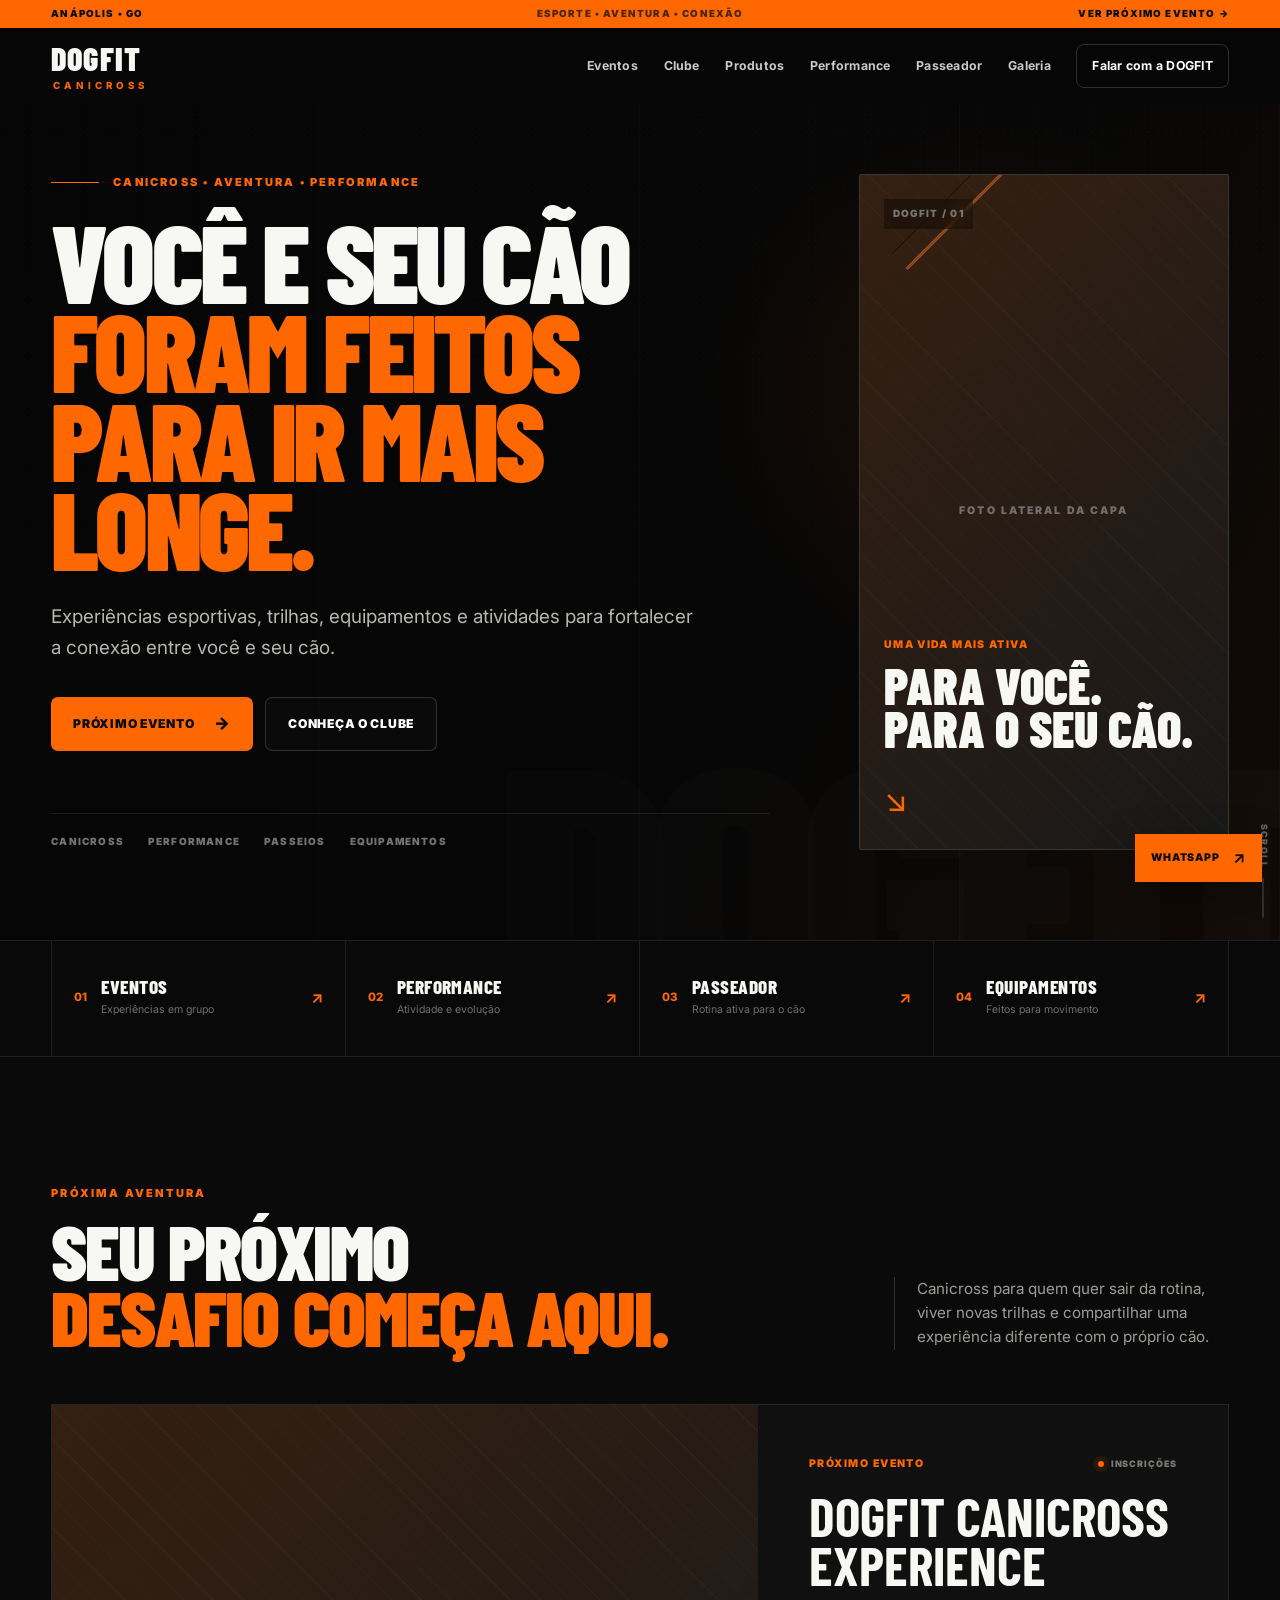
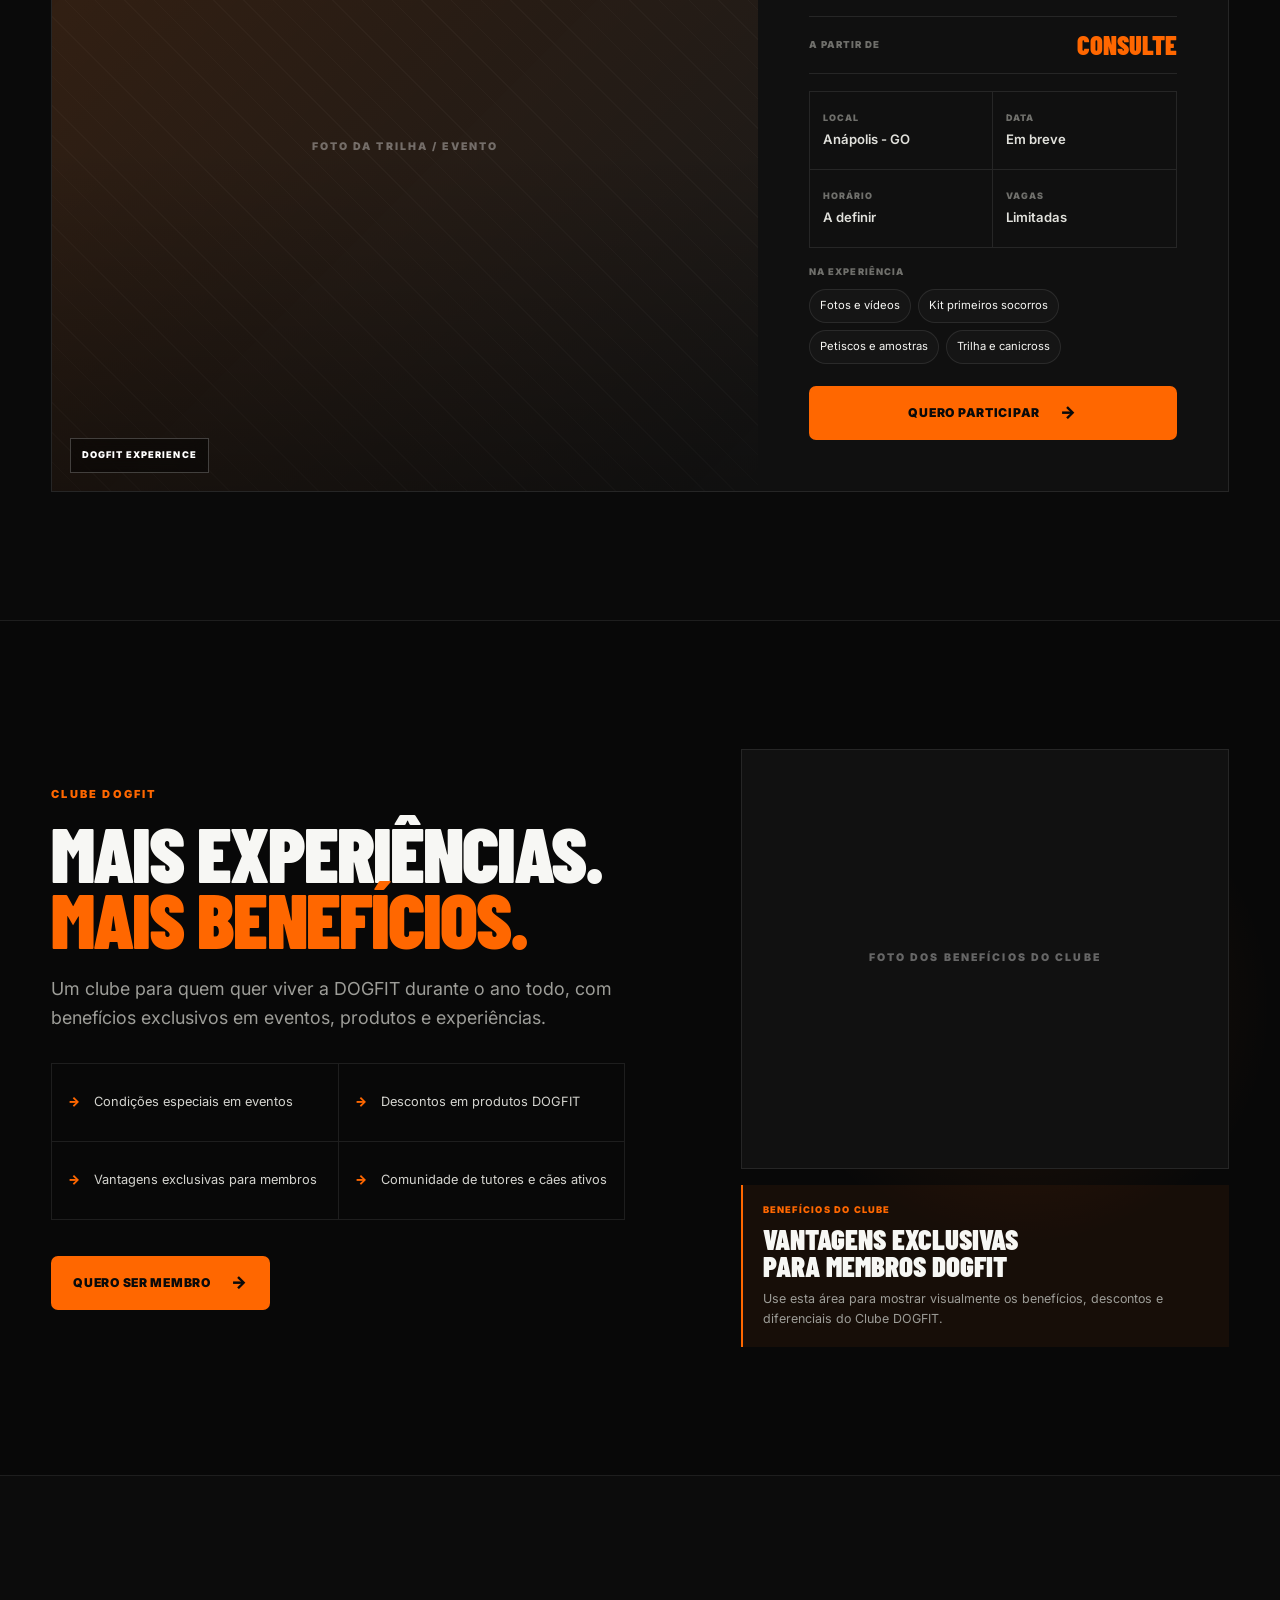
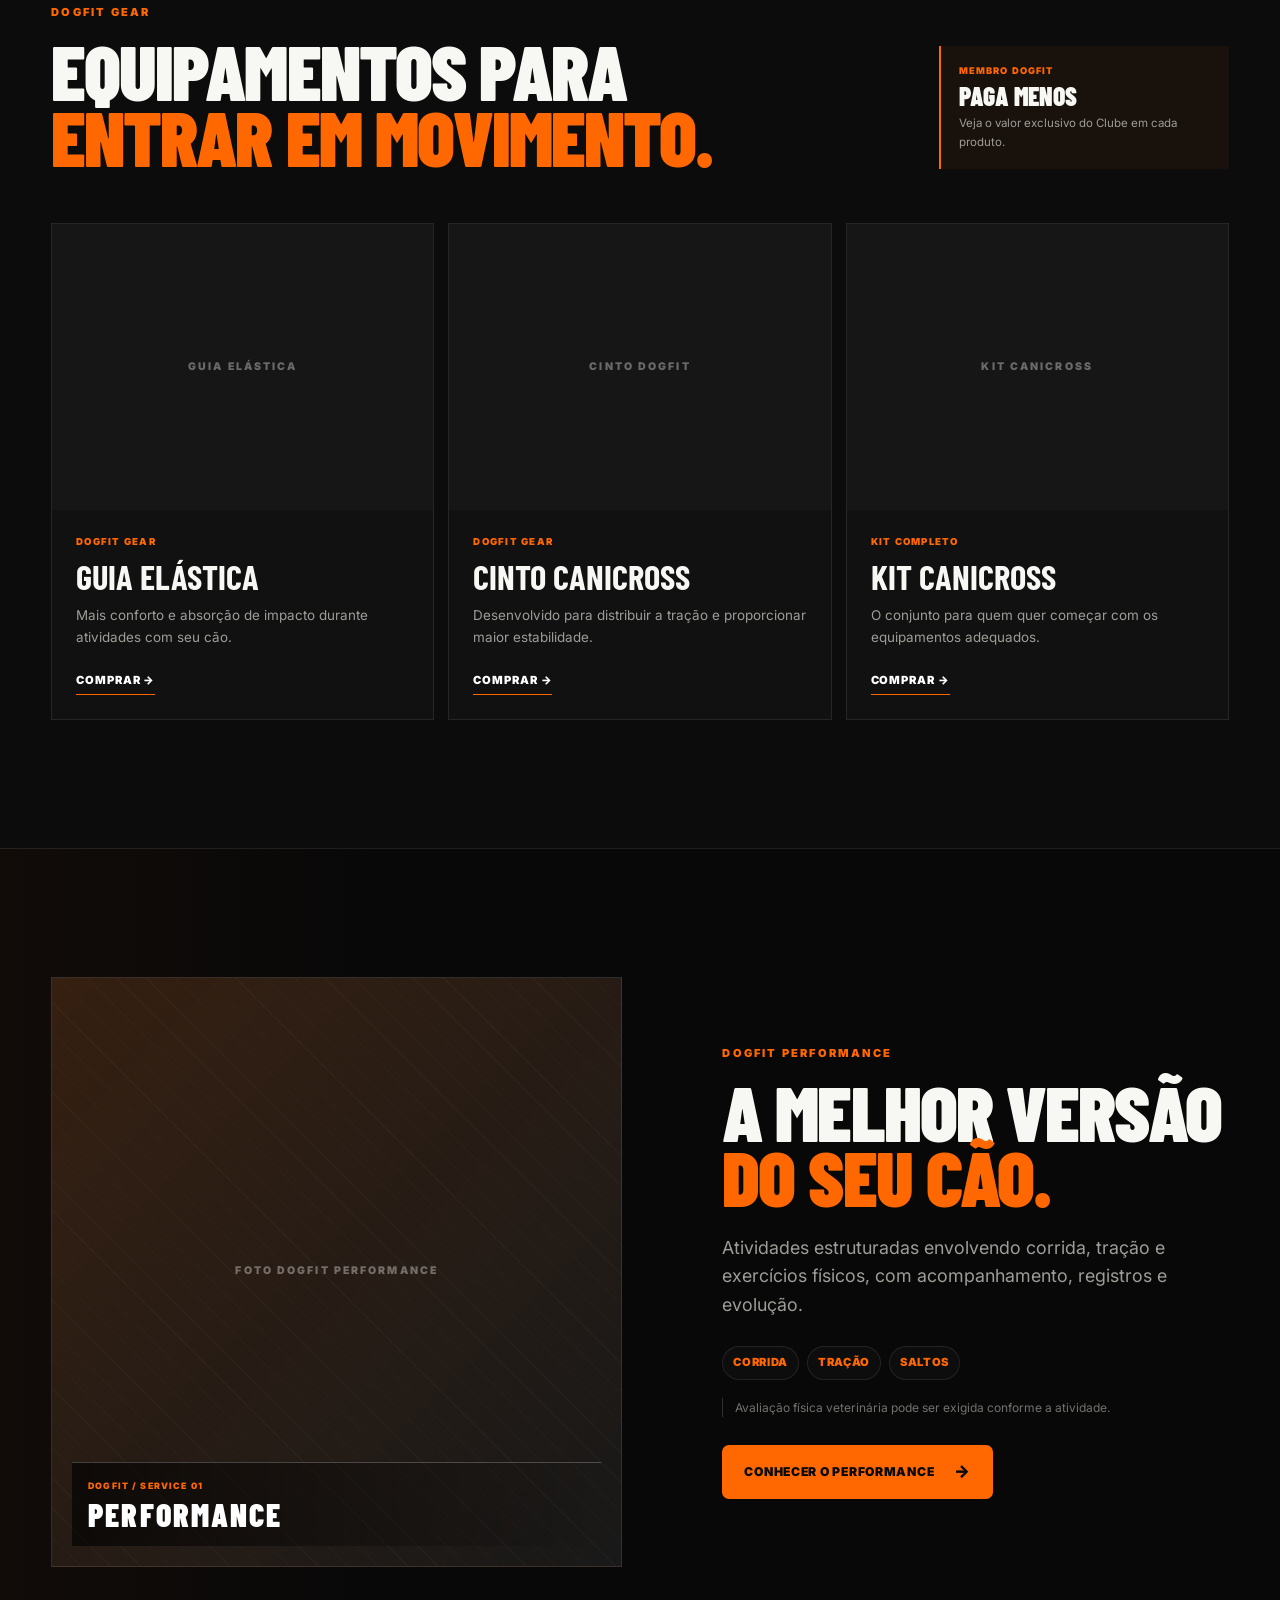
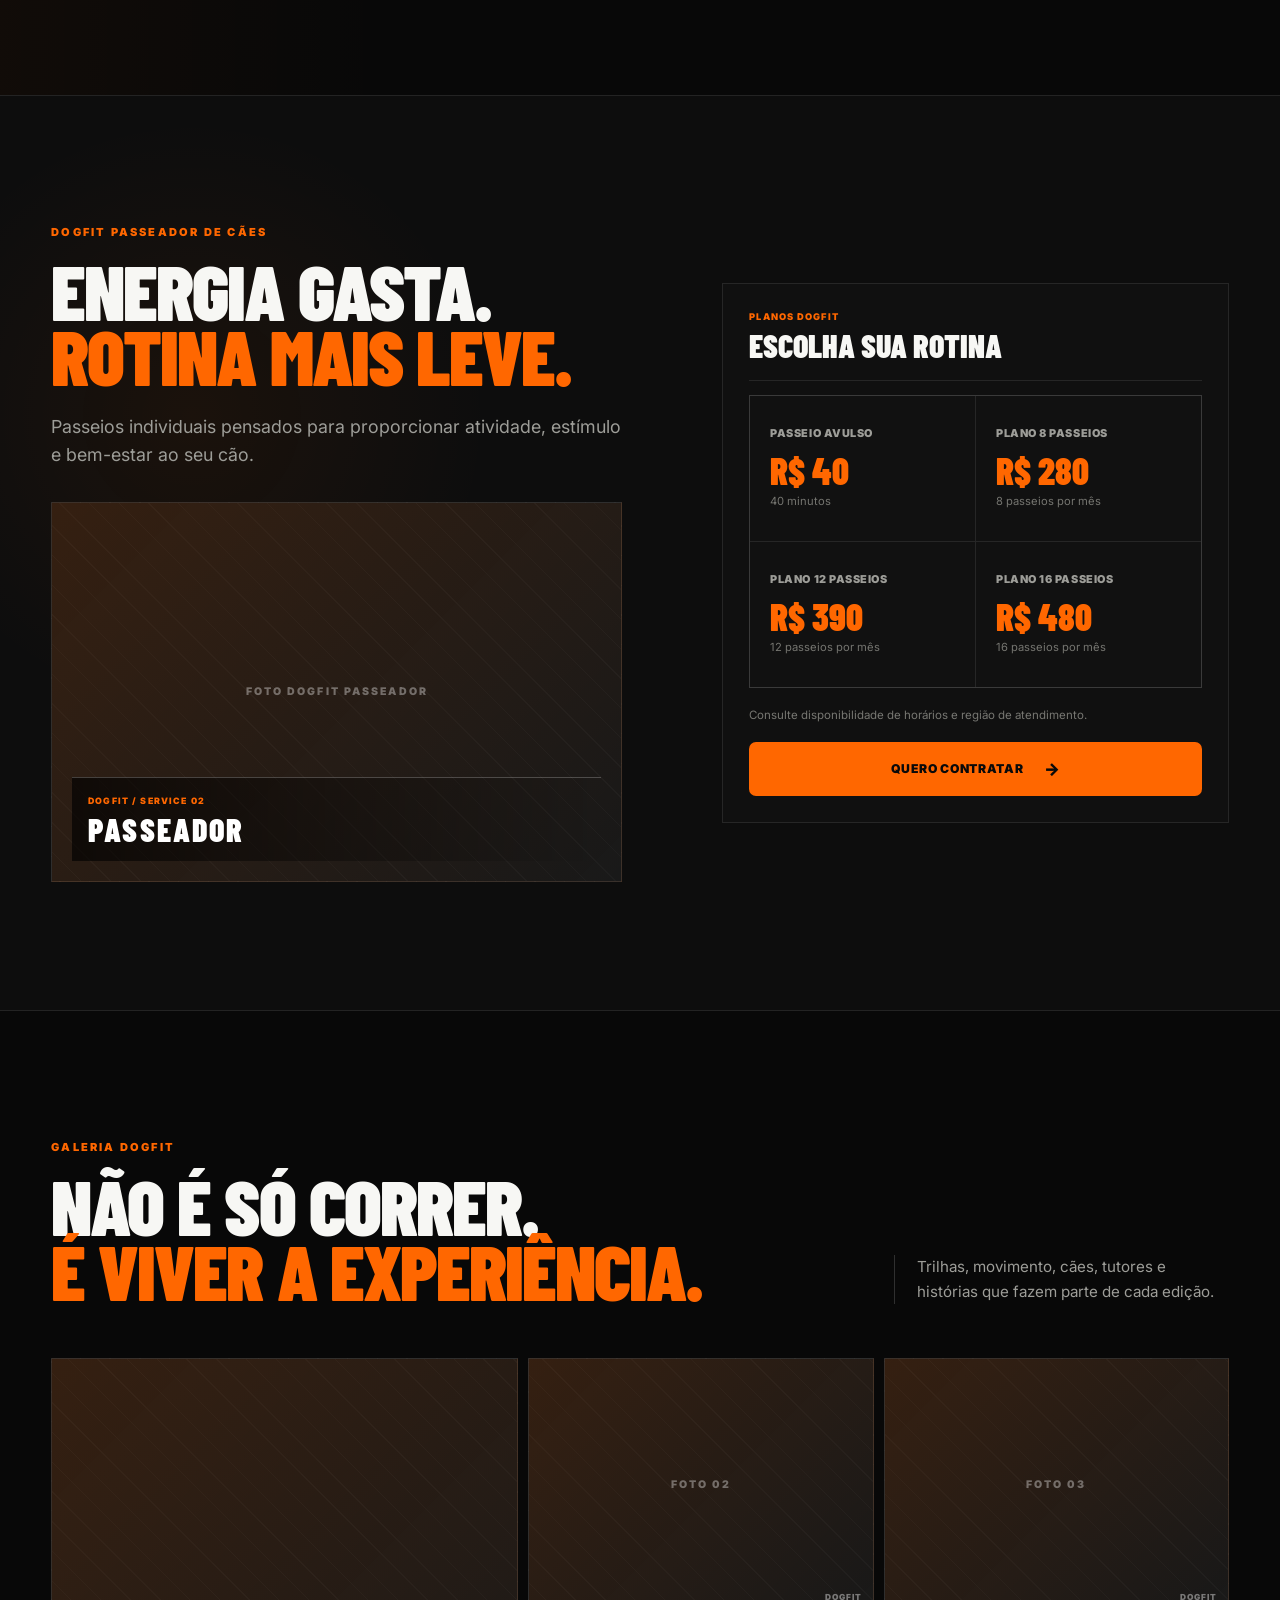
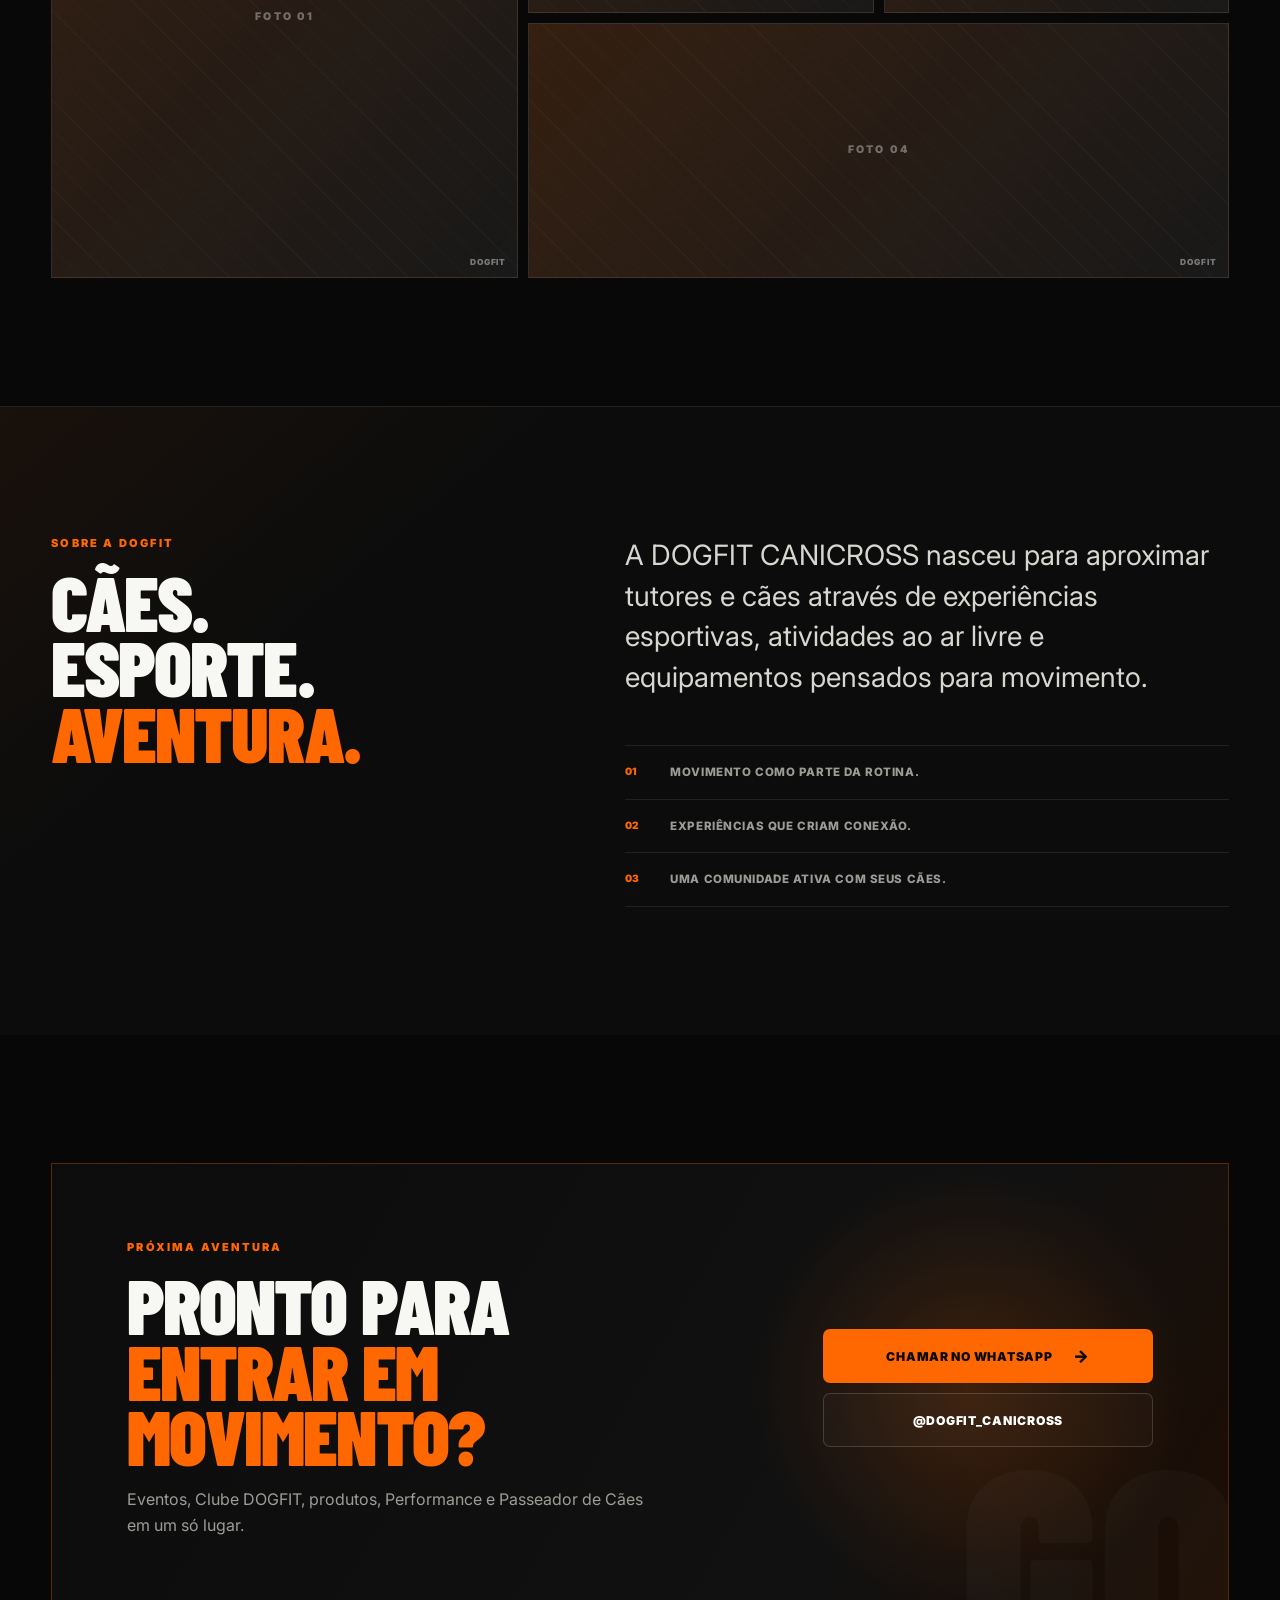
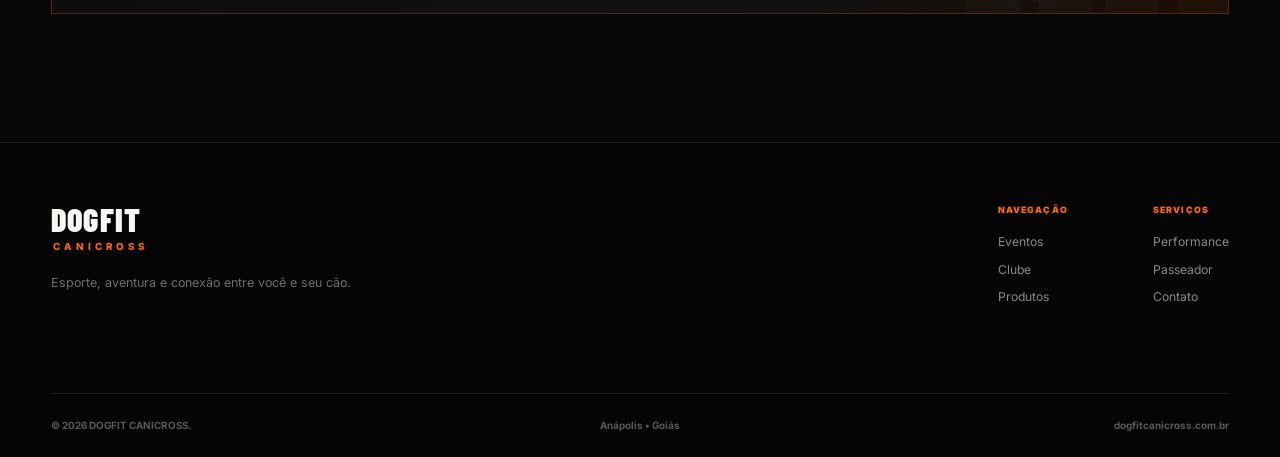
==== index.html @ 1dd06eed "dog" ====
<!DOCTYPE html>
<html lang="pt-BR">
<head>
  <meta charset="UTF-8" />
  <meta name="viewport" content="width=device-width, initial-scale=1.0" />
  <meta name="theme-color" content="#080808" />
  <meta name="description" content="DOGFIT CANICROSS — eventos, canicross, performance, passeios e equipamentos para uma vida mais ativa com seu cão." />
  <title>DOGFIT CANICROSS | Esporte, aventura e conexão</title>

  <link rel="preconnect" href="https://fonts.googleapis.com">
  <link rel="preconnect" href="https://fonts.gstatic.com" crossorigin>
  <link href="https://fonts.googleapis.com/css2?family=Barlow+Condensed:wght@600;700;800;900&family=Inter:wght@400;500;600;700;800&display=swap" rel="stylesheet">

  <link rel="stylesheet" href="css/style.css" />
</head>

<body>
  <div class="top-strip">
    <div class="container top-strip-inner">
      <span>ANÁPOLIS • GO</span>
      <span class="top-strip-center">ESPORTE • AVENTURA • CONEXÃO</span>
      <a href="#eventos">VER PRÓXIMO EVENTO →</a>
    </div>
  </div>

  <header class="site-header">
    <div class="container nav-wrap">
      <a class="brand" href="#inicio" aria-label="DOGFIT CANICROSS - início">
        <span class="brand-mark">DOGFIT</span>
        <span class="brand-sub">CANICROSS</span>
      </a>

      <button class="menu-toggle" aria-label="Abrir menu" aria-expanded="false">
        <span></span><span></span><span></span>
      </button>

      <nav class="main-nav" aria-label="Navegação principal">
        <a href="#eventos">Eventos</a>
        <a href="#clube">Clube</a>
        <a href="#produtos">Produtos</a>
        <a href="#performance">Performance</a>
        <a href="#passeador">Passeador</a>
        <a href="#galeria">Galeria</a>
        <a class="nav-cta" href="#contato">Falar com a DOGFIT</a>
      </nav>
    </div>
  </header>

  <main>
    <section class="hero" id="inicio">
      <div class="hero-overlay"></div>
      <div class="hero-noise"></div>

      <div class="container hero-layout">
        <div class="hero-content reveal">
          <div class="hero-label-row">
            <span class="hero-line"></span>
            <p class="eyebrow">CANICROSS • AVENTURA • PERFORMANCE</p>
          </div>

          <h1>VOCÊ E SEU CÃO<br><span>FORAM FEITOS PARA IR MAIS LONGE.</span></h1>

          <p class="hero-text">
            Experiências esportivas, trilhas, equipamentos e atividades para fortalecer
            a conexão entre você e seu cão.
          </p>

          <div class="hero-actions">
            <a class="btn btn-primary btn-arrow" href="#eventos">
              PRÓXIMO EVENTO <span>→</span>
            </a>
            <a class="btn btn-outline" href="#clube">CONHEÇA O CLUBE</a>
          </div>

          <div class="hero-trust">
            <span>CANICROSS</span>
            <span>PERFORMANCE</span>
            <span>PASSEIOS</span>
            <span>EQUIPAMENTOS</span>
          </div>
        </div>

        <aside class="hero-side-card reveal">
          <div class="hero-side-photo placeholder-image">
            <span>FOTO LATERAL DA CAPA</span>
          </div>
          <span class="side-card-index">DOGFIT / 01</span>
          <div class="side-card-bottom">
            <p>UMA VIDA MAIS ATIVA</p>
            <strong>PARA VOCÊ.<br>PARA O SEU CÃO.</strong>
            <span class="side-card-arrow">↘</span>
          </div>
        </aside>
      </div>

      <div class="hero-scroll">
        <span>SCROLL</span>
        <i></i>
      </div>
    </section>

    <section class="experience-bar" aria-label="Serviços DOGFIT">
      <div class="container experience-grid">
        <a href="#eventos" class="experience-item reveal">
          <span class="experience-number">01</span>
          <div>
            <strong>EVENTOS</strong>
            <small>Experiências em grupo</small>
          </div>
          <b>↗</b>
        </a>

        <a href="#performance" class="experience-item reveal">
          <span class="experience-number">02</span>
          <div>
            <strong>PERFORMANCE</strong>
            <small>Atividade e evolução</small>
          </div>
          <b>↗</b>
        </a>

        <a href="#passeador" class="experience-item reveal">
          <span class="experience-number">03</span>
          <div>
            <strong>PASSEADOR</strong>
            <small>Rotina ativa para o cão</small>
          </div>
          <b>↗</b>
        </a>

        <a href="#produtos" class="experience-item reveal">
          <span class="experience-number">04</span>
          <div>
            <strong>EQUIPAMENTOS</strong>
            <small>Feitos para movimento</small>
          </div>
          <b>↗</b>
        </a>
      </div>
    </section>

    <section class="section event-section" id="eventos">
      <div class="container">
        <div class="section-top reveal">
          <div>
            <p class="eyebrow">PRÓXIMA AVENTURA</p>
            <h2>SEU PRÓXIMO<br><span>DESAFIO COMEÇA AQUI.</span></h2>
          </div>
          <p class="section-intro">
            Canicross para quem quer sair da rotina, viver novas trilhas
            e compartilhar uma experiência diferente com o próprio cão.
          </p>
        </div>

        <article class="event-card reveal">
          <div class="event-image placeholder-image">
            <span>FOTO DA TRILHA / EVENTO</span>
            <div class="image-corner-label">DOGFIT EXPERIENCE</div>
          </div>

          <div class="event-content">
            <div class="event-heading-row">
              <span class="badge">PRÓXIMO EVENTO</span>
              <span class="event-status-dot">INSCRIÇÕES</span>
            </div>

            <h3>DOGFIT CANICROSS EXPERIENCE</h3>

            <div class="event-price-box">
              <span>A PARTIR DE</span>
              <strong class="event-price-value">CONSULTE</strong>
            </div>

            <ul class="event-info">
              <li><strong>LOCAL</strong><span>Anápolis - GO</span></li>
              <li><strong>DATA</strong><span>Em breve</span></li>
              <li><strong>HORÁRIO</strong><span>A definir</span></li>
              <li><strong>VAGAS</strong><span>Limitadas</span></li>
            </ul>

            <div class="included">
              <p>NA EXPERIÊNCIA</p>
              <span>Fotos e vídeos</span>
              <span>Kit primeiros socorros</span>
              <span>Petiscos e amostras</span>
              <span>Trilha e canicross</span>
            </div>

            <a class="btn btn-primary btn-full whatsapp-link"
               href="#"
               data-message="Olá! Quero saber mais sobre o próximo evento da DOGFIT CANICROSS.">
              QUERO PARTICIPAR <span>→</span>
            </a>
          </div>
        </article>
      </div>
    </section>

    <section class="section club-section" id="clube">
      <div class="container club-layout">
        <div class="club-content reveal">
          <p class="eyebrow">CLUBE DOGFIT</p>
          <h2>MAIS EXPERIÊNCIAS.<br><span>MAIS BENEFÍCIOS.</span></h2>

          <p class="lead">
            Um clube para quem quer viver a DOGFIT durante o ano todo, com benefícios
            exclusivos em eventos, produtos e experiências.
          </p>

          <ul class="check-list">
            <li>Condições especiais em eventos</li>
            <li>Descontos em produtos DOGFIT</li>
            <li>Vantagens exclusivas para membros</li>
            <li>Comunidade de tutores e cães ativos</li>
          </ul>

          <a class="btn btn-primary whatsapp-link"
             href="#"
             data-message="Olá! Quero conhecer o Clube DOGFIT CANICROSS.">
            QUERO SER MEMBRO <span>→</span>
          </a>
        </div>

        <div class="club-photo-wrap reveal">
          <div class="club-photo placeholder-image">
            <span>FOTO DOS BENEFÍCIOS DO CLUBE</span>
          </div>

          <div class="club-photo-caption">
            <small>BENEFÍCIOS DO CLUBE</small>
            <strong>VANTAGENS EXCLUSIVAS<br>PARA MEMBROS DOGFIT</strong>
            <p>
              Use esta área para mostrar visualmente os benefícios, descontos
              e diferenciais do Clube DOGFIT.
            </p>
          </div>
        </div>
      </div>
    </section>

    <section class="section products-section" id="produtos">
      <div class="container">
        <div class="section-top reveal">
          <div>
            <p class="eyebrow">DOGFIT GEAR</p>
            <h2>EQUIPAMENTOS PARA<br><span>ENTRAR EM MOVIMENTO.</span></h2>
          </div>

          <div class="products-club-callout">
            <span>MEMBRO DOGFIT</span>
            <strong>PAGA MENOS</strong>
            <small>Veja o valor exclusivo do Clube em cada produto.</small>
          </div>
        </div>

        <div class="product-grid">
          <article class="product-card reveal">
            <div class="product-image placeholder-image"><span>GUIA ELÁSTICA</span></div>
            <div class="product-body">
              <p class="product-tag">DOGFIT GEAR</p>
              <h3>Guia Elástica</h3>
              <p>Mais conforto e absorção de impacto durante atividades com seu cão.</p>
              <a class="text-link whatsapp-link" href="#"
                 data-message="Olá! Quero informações sobre a Guia Elástica DOGFIT.">
                COMPRAR →
              </a>
            </div>
          </article>

          <article class="product-card reveal">
            <div class="product-image placeholder-image"><span>CINTO DOGFIT</span></div>
            <div class="product-body">
              <p class="product-tag">DOGFIT GEAR</p>
              <h3>Cinto Canicross</h3>
              <p>Desenvolvido para distribuir a tração e proporcionar maior estabilidade.</p>
              <a class="text-link whatsapp-link" href="#"
                 data-message="Olá! Quero informações sobre o Cinto DOGFIT.">
                COMPRAR →
              </a>
            </div>
          </article>

          <article class="product-card reveal">
            <div class="product-image placeholder-image"><span>KIT CANICROSS</span></div>
            <div class="product-body">
              <p class="product-tag">KIT COMPLETO</p>
              <h3>Kit Canicross</h3>
              <p>O conjunto para quem quer começar com os equipamentos adequados.</p>
              <a class="text-link whatsapp-link" href="#"
                 data-message="Olá! Quero informações sobre o Kit Canicross DOGFIT.">
                COMPRAR →
              </a>
            </div>
          </article>
        </div>
      </div>
    </section>

    <section class="section performance-section" id="performance">
      <div class="container service-layout">
        <div class="performance-visual service-visual placeholder-image reveal">
          <span>FOTO DOGFIT PERFORMANCE</span>
          <div class="service-visual-label">
            <small>DOGFIT / SERVICE 01</small>
            <strong>PERFORMANCE</strong>
          </div>
        </div>

        <div class="service-content reveal">
          <p class="eyebrow">DOGFIT PERFORMANCE</p>
          <h2>A MELHOR VERSÃO<br><span>DO SEU CÃO.</span></h2>

          <p class="lead">
            Atividades estruturadas envolvendo corrida, tração e exercícios físicos,
            com acompanhamento, registros e evolução.
          </p>

          <div class="pill-row">
            <span>CORRIDA</span>
            <span>TRAÇÃO</span>
            <span>SALTOS</span>
          </div>

          <p class="small-note">
            Avaliação física veterinária pode ser exigida conforme a atividade.
          </p>

          <a class="btn btn-primary whatsapp-link"
             href="#"
             data-message="Olá! Quero saber mais sobre a DOGFIT PERFORMANCE.">
            CONHECER O PERFORMANCE <span>→</span>
          </a>
        </div>
      </div>
    </section>

    <section class="section walker-section" id="passeador">
      <div class="container walker-layout">
        <div class="walker-copy reveal">
          <p class="eyebrow">DOGFIT PASSEADOR DE CÃES</p>
          <h2>ENERGIA GASTA.<br><span>ROTINA MAIS LEVE.</span></h2>

          <p class="lead walker-lead">
            Passeios individuais pensados para proporcionar atividade, estímulo e bem-estar ao seu cão.
          </p>

          <div class="walker-visual placeholder-image">
            <span>FOTO DOGFIT PASSEADOR</span>

            <div class="service-visual-label">
              <small>DOGFIT / SERVICE 02</small>
              <strong>PASSEADOR</strong>
            </div>
          </div>
        </div>

        <div class="walker-pricing reveal">
          <div class="walker-price-header">
            <span>PLANOS DOGFIT</span>
            <strong>ESCOLHA SUA ROTINA</strong>
          </div>

          <div class="walker-plans">
            <article class="walker-plan">
              <span class="walker-plan-name">Passeio avulso</span>
              <strong>R$ 40</strong>
              <small>40 minutos</small>
            </article>

            <article class="walker-plan">
              <span class="walker-plan-name">Plano 8 passeios</span>
              <strong>R$ 280</strong>
              <small>8 passeios por mês</small>
            </article>

            <article class="walker-plan">
              <span class="walker-plan-name">Plano 12 passeios</span>
              <strong>R$ 390</strong>
              <small>12 passeios por mês</small>
            </article>

            <article class="walker-plan">
              <span class="walker-plan-name">Plano 16 passeios</span>
              <strong>R$ 480</strong>
              <small>16 passeios por mês</small>
            </article>
          </div>

          <p class="walker-note">
            Consulte disponibilidade de horários e região de atendimento.
          </p>

          <a class="btn btn-primary btn-full whatsapp-link walker-whatsapp"
             href="#"
             data-message="Olá! Quero saber mais sobre o serviço de Passeador de Cães da DOGFIT.">
            QUERO CONTRATAR <span>→</span>
          </a>
        </div>
      </div>
    </section>

    <section class="section gallery-section" id="galeria">
      <div class="container">
        <div class="section-top reveal">
          <div>
            <p class="eyebrow">GALERIA DOGFIT</p>
            <h2>NÃO É SÓ CORRER.<br><span>É VIVER A EXPERIÊNCIA.</span></h2>
          </div>

          <p class="section-intro">
            Trilhas, movimento, cães, tutores e histórias que fazem parte de cada edição.
          </p>
        </div>

        <div class="gallery-grid">
          <div class="gallery-item placeholder-image tall reveal"><span>FOTO 01</span></div>
          <div class="gallery-item placeholder-image reveal"><span>FOTO 02</span></div>
          <div class="gallery-item placeholder-image reveal"><span>FOTO 03</span></div>
          <div class="gallery-item placeholder-image wide reveal"><span>FOTO 04</span></div>
        </div>
      </div>
    </section>

    <section class="section about-section" id="sobre">
      <div class="container about-wrap">
        <div class="about-title reveal">
          <p class="eyebrow">SOBRE A DOGFIT</p>
          <h2>CÃES.<br>ESPORTE.<br><span>AVENTURA.</span></h2>
        </div>

        <div class="about-text reveal">
          <p>
            A DOGFIT CANICROSS nasceu para aproximar tutores e cães através de experiências
            esportivas, atividades ao ar livre e equipamentos pensados para movimento.
          </p>

          <div class="about-manifesto">
            <span>01</span><p>MOVIMENTO COMO PARTE DA ROTINA.</p>
            <span>02</span><p>EXPERIÊNCIAS QUE CRIAM CONEXÃO.</p>
            <span>03</span><p>UMA COMUNIDADE ATIVA COM SEUS CÃES.</p>
          </div>
        </div>
      </div>
    </section>

    <section class="section contact-section" id="contato">
      <div class="container contact-card reveal">
        <div class="contact-copy">
          <p class="eyebrow">PRÓXIMA AVENTURA</p>
          <h2>PRONTO PARA<br><span>ENTRAR EM MOVIMENTO?</span></h2>
          <p>Eventos, Clube DOGFIT, produtos, Performance e Passeador de Cães em um só lugar.</p>
        </div>

        <div class="contact-actions">
          <a class="btn btn-primary whatsapp-link"
             href="#"
             data-message="Olá! Vim pelo site da DOGFIT CANICROSS e gostaria de mais informações.">
            CHAMAR NO WHATSAPP <span>→</span>
          </a>

          <a class="btn btn-outline" href="https://instagram.com/dogfit_canicross" target="_blank" rel="noopener">
            @DOGFIT_CANICROSS
          </a>
        </div>
      </div>
    </section>
  </main>

  <footer class="site-footer">
    <div class="container footer-main">
      <div class="footer-brand-area">
        <div class="brand footer-brand">
          <span class="brand-mark">DOGFIT</span>
          <span class="brand-sub">CANICROSS</span>
        </div>

        <p>Esporte, aventura e conexão entre você e seu cão.</p>
      </div>

      <div class="footer-links">
        <div>
          <span>NAVEGAÇÃO</span>
          <a href="#eventos">Eventos</a>
          <a href="#clube">Clube</a>
          <a href="#produtos">Produtos</a>
        </div>

        <div>
          <span>SERVIÇOS</span>
          <a href="#performance">Performance</a>
          <a href="#passeador">Passeador</a>
          <a href="#contato">Contato</a>
        </div>
      </div>
    </div>

    <div class="container footer-bottom">
      <p>© <span id="year"></span> DOGFIT CANICROSS.</p>
      <p>Anápolis • Goiás</p>
      <p>dogfitcanicross.com.br</p>
    </div>
  </footer>

  <a class="floating-whatsapp whatsapp-link"
     href="#"
     aria-label="Falar com a DOGFIT no WhatsApp"
     data-message="Olá! Vim pelo site da DOGFIT CANICROSS.">
    <span>WHATSAPP</span>
    <b>↗</b>
  </a>

  <script src="js/site-data.js"></script>
  <script src="js/script.js"></script>
</body>
</html>
---- css/style.css ----
:root {
  --bg: #070707;
  --bg-2: #0b0b0b;
  --surface: #101010;
  --surface-2: #161616;
  --surface-3: #1c1c1c;
  --text: #f7f7f4;
  --muted: #9d9d98;
  --muted-2: #6f6f6b;
  --line: rgba(255,255,255,.09);
  --line-strong: rgba(255,255,255,.16);
  --orange: #ff6700;
  --orange-light: #ff7b20;
  --orange-soft: rgba(255,103,0,.12);
  --max: 1220px;
  --radius: 18px;
  --header-h: 76px;
}

* {
  box-sizing: border-box;
  margin: 0;
  padding: 0;
}

html {
  scroll-behavior: smooth;
  scroll-padding-top: 105px;
}

body {
  font-family: "Inter", system-ui, sans-serif;
  background: var(--bg);
  color: var(--text);
  line-height: 1.6;
  overflow-x: hidden;
}

body::selection {
  background: var(--orange);
  color: #0a0a0a;
}

img {
  max-width: 100%;
  display: block;
}

a {
  color: inherit;
  text-decoration: none;
}

button,
a {
  -webkit-tap-highlight-color: transparent;
}

button {
  font-family: inherit;
}

.container {
  width: min(92%, var(--max));
  margin-inline: auto;
}

/* TOP STRIP */
.top-strip {
  position: relative;
  z-index: 1100;
  background: var(--orange);
  color: #0b0b0b;
}

.top-strip-inner {
  height: 28px;
  display: grid;
  grid-template-columns: 1fr auto 1fr;
  align-items: center;
  gap: 20px;
  font-size: .61rem;
  font-weight: 900;
  letter-spacing: .12em;
}

.top-strip-inner a {
  justify-self: end;
}

.top-strip-center {
  opacity: .72;
}

/* HEADER */
.site-header {
  position: sticky;
  top: 0;
  z-index: 1000;
  height: var(--header-h);
  background: rgba(7,7,7,.72);
  backdrop-filter: blur(18px);
  border-bottom: 1px solid transparent;
  transition: background .25s ease, border-color .25s ease;
}

.site-header.scrolled {
  background: rgba(7,7,7,.94);
  border-color: var(--line);
}

.nav-wrap {
  min-height: var(--header-h);
  display: flex;
  align-items: center;
  justify-content: space-between;
  gap: 28px;
}

.brand {
  display: inline-flex;
  flex-direction: column;
  line-height: .82;
  flex: 0 0 auto;
}

.brand-mark {
  font: 900 2rem/1 "Barlow Condensed", sans-serif;
  letter-spacing: .035em;
}

.brand-sub {
  color: var(--orange);
  font-size: .61rem;
  font-weight: 800;
  letter-spacing: .42em;
  margin-top: 8px;
  padding-left: 2px;
}

.main-nav {
  display: flex;
  align-items: center;
  gap: clamp(15px, 2vw, 28px);
  font-size: .77rem;
  font-weight: 700;
  letter-spacing: .02em;
}

.main-nav > a:not(.nav-cta) {
  color: #c9c9c5;
  position: relative;
  padding: 28px 0;
}

.main-nav > a:not(.nav-cta)::after {
  content: "";
  position: absolute;
  left: 0;
  right: 100%;
  bottom: 20px;
  height: 2px;
  background: var(--orange);
  transition: right .25s ease;
}

.main-nav > a:hover,
.main-nav > a.active {
  color: white;
}

.main-nav > a:hover::after,
.main-nav > a.active::after {
  right: 0;
}

.nav-cta {
  border: 1px solid var(--line-strong);
  padding: 11px 15px;
  border-radius: 8px;
  transition: .2s ease;
}

.nav-cta:hover {
  background: var(--orange);
  border-color: var(--orange);
  color: #111;
}

.menu-toggle {
  display: none;
  width: 44px;
  height: 44px;
  background: transparent;
  border: 0;
  cursor: pointer;
}

.menu-toggle span {
  width: 24px;
  height: 2px;
  background: white;
  display: block;
  margin: 5px auto;
  transition: .2s ease;
}

/* TYPOGRAPHY */
.eyebrow {
  color: var(--orange);
  font-size: .69rem;
  font-weight: 900;
  letter-spacing: .2em;
  margin-bottom: 16px;
}

h1,
h2,
h3 {
  font-family: "Barlow Condensed", sans-serif;
  text-transform: uppercase;
}

h1 {
  font-size: clamp(4.2rem, 8.5vw, 8.2rem);
  font-weight: 900;
  line-height: .82;
  letter-spacing: -.035em;
}

h1 span,
h2 span {
  color: var(--orange);
}

h2 {
  font-size: clamp(3.25rem, 6.1vw, 6.3rem);
  font-weight: 900;
  line-height: .84;
  letter-spacing: -.025em;
}

h3 {
  font-size: clamp(2rem, 3vw, 2.8rem);
  line-height: .92;
}

.lead {
  color: var(--muted);
  max-width: 640px;
  font-size: clamp(1rem, 1.4vw, 1.14rem);
}

.section {
  padding: clamp(90px, 10vw, 145px) 0;
}

.section-top {
  display: grid;
  grid-template-columns: 1.4fr .6fr;
  gap: 60px;
  align-items: end;
  margin-bottom: 54px;
}

.section-intro {
  color: var(--muted);
  font-size: .95rem;
  max-width: 390px;
  justify-self: end;
  border-left: 1px solid var(--line-strong);
  padding-left: 22px;
}

/* BUTTONS */
.btn {
  display: inline-flex;
  align-items: center;
  justify-content: center;
  gap: 20px;
  min-height: 54px;
  padding: 0 22px;
  border-radius: 7px;
  font-size: .76rem;
  font-weight: 900;
  letter-spacing: .06em;
  transition: transform .2s ease, background .2s ease, border-color .2s ease, color .2s ease;
}

.btn:hover {
  transform: translateY(-2px);
}

.btn span {
  font-size: 1.05rem;
}

.btn-primary {
  background: var(--orange);
  color: #0a0a0a;
}

.btn-primary:hover {
  background: var(--orange-light);
}

.btn-outline {
  border: 1px solid var(--line-strong);
  color: white;
  background: rgba(255,255,255,.02);
}

.btn-outline:hover {
  border-color: white;
  background: rgba(255,255,255,.06);
}

.btn-full {
  width: 100%;
}

/* HERO */
.hero {
  min-height: calc(100svh - 28px - var(--header-h));
  position: relative;
  display: grid;
  align-items: center;
  overflow: hidden;
  background:
    radial-gradient(circle at 76% 34%, rgba(255,103,0,.17), transparent 25%),
    linear-gradient(120deg, #080808 0%, #080808 60%, #180d05 100%);
}

.hero::before {
  content: "";
  position: absolute;
  inset: 0;
  background:
    linear-gradient(90deg, rgba(7,7,7,.05), rgba(7,7,7,.15)),
    repeating-linear-gradient(
      90deg,
      transparent 0,
      transparent calc(25% - 1px),
      rgba(255,255,255,.04) calc(25% - 1px),
      rgba(255,255,255,.04) 25%
    );
  pointer-events: none;
}

.hero::after {
  content: "DOGFIT";
  position: absolute;
  right: -2vw;
  bottom: -5vw;
  font: 900 clamp(11rem, 28vw, 31rem)/.7 "Barlow Condensed", sans-serif;
  color: rgba(255,255,255,.018);
  letter-spacing: -.06em;
  pointer-events: none;
}

.hero-overlay {
  position: absolute;
  inset: 0;
  background:
    linear-gradient(90deg, rgba(5,5,5,.87) 0%, rgba(5,5,5,.54) 52%, rgba(5,5,5,.24) 100%);
  z-index: 1;
}

.hero-noise {
  position: absolute;
  inset: 0;
  opacity: .18;
  background-image:
    radial-gradient(rgba(255,255,255,.17) .6px, transparent .6px);
  background-size: 7px 7px;
  mask-image: linear-gradient(to bottom, black, transparent 92%);
  pointer-events: none;
  z-index: 1;
}

.hero-layout {
  position: relative;
  z-index: 3;
  display: grid;
  grid-template-columns: minmax(0, 1.32fr) minmax(290px, .68fr);
  align-items: center;
  gap: clamp(40px, 7vw, 100px);
  padding: 70px 0 90px;
}

.hero-content {
  max-width: 900px;
}

.hero-label-row {
  display: flex;
  align-items: center;
  gap: 14px;
}

.hero-label-row .eyebrow {
  margin: 0;
}

.hero-line {
  width: 48px;
  height: 1px;
  background: var(--orange);
}

.hero h1 {
  margin-top: 24px;
}

.hero-text {
  color: #b7b7b1;
  max-width: 650px;
  font-size: clamp(1rem, 1.6vw, 1.18rem);
  margin-top: 30px;
}

.hero-actions {
  display: flex;
  flex-wrap: wrap;
  gap: 12px;
  margin-top: 34px;
}

.hero-trust {
  display: flex;
  flex-wrap: wrap;
  gap: 9px 24px;
  margin-top: 62px;
  padding-top: 20px;
  border-top: 1px solid var(--line);
  color: #73736f;
  font-size: .62rem;
  font-weight: 900;
  letter-spacing: .12em;
}

.hero-side-card {
  align-self: stretch;
  min-height: 440px;
  border: 1px solid var(--line-strong);
  border-radius: 2px;
  padding: 24px;
  display: flex;
  flex-direction: column;
  justify-content: space-between;
  position: relative;
  overflow: hidden;
  background:
    linear-gradient(155deg, rgba(255,103,0,.12), transparent 36%),
    rgba(255,255,255,.025);
}

.hero-side-card::before,
.hero-side-card::after {
  content: "";
  position: absolute;
  width: 220px;
  height: 1px;
  background: rgba(255,103,0,.42);
  transform: rotate(-45deg);
}

.hero-side-card::before {
  top: 80px;
  right: -80px;
}

.hero-side-card::after {
  bottom: 82px;
  left: -80px;
}

.side-card-index {
  color: #777772;
  font-size: .62rem;
  font-weight: 900;
  letter-spacing: .13em;
}

.side-card-bottom {
  position: relative;
  z-index: 2;
}

.side-card-bottom p {
  color: var(--orange);
  font-size: .66rem;
  font-weight: 900;
  letter-spacing: .13em;
  margin-bottom: 10px;
}

.side-card-bottom strong {
  display: block;
  font: 900 3.15rem/.85 "Barlow Condensed", sans-serif;
}

.side-card-arrow {
  display: block;
  margin-top: 24px;
  color: var(--orange);
  font-size: 2rem;
}

.hero-scroll {
  position: absolute;
  z-index: 4;
  right: 24px;
  bottom: 22px;
  display: flex;
  align-items: center;
  gap: 10px;
  transform: rotate(90deg);
  transform-origin: right bottom;
  color: #666661;
  font-size: .55rem;
  font-weight: 900;
  letter-spacing: .16em;
}

.hero-scroll i {
  display: block;
  width: 40px;
  height: 1px;
  background: #555;
}

/* EXPERIENCE BAR */
.experience-bar {
  border-top: 1px solid var(--line);
  border-bottom: 1px solid var(--line);
  background: #090909;
}

.experience-grid {
  display: grid;
  grid-template-columns: repeat(4, 1fr);
}

.experience-item {
  min-height: 115px;
  padding: 22px;
  border-right: 1px solid var(--line);
  display: grid;
  grid-template-columns: auto 1fr auto;
  align-items: center;
  gap: 14px;
  transition: background .2s ease;
}

.experience-item:first-child {
  border-left: 1px solid var(--line);
}

.experience-item:hover {
  background: var(--orange-soft);
}

.experience-number {
  color: var(--orange);
  font: 800 .72rem/1 "Inter", sans-serif;
}

.experience-item strong,
.experience-item small {
  display: block;
}

.experience-item strong {
  font: 800 1.2rem/1 "Barlow Condensed", sans-serif;
  letter-spacing: .025em;
}

.experience-item small {
  color: var(--muted-2);
  font-size: .66rem;
  margin-top: 6px;
}

.experience-item b {
  color: var(--orange);
}

/* PLACEHOLDERS */
.placeholder-image {
  background:
    linear-gradient(135deg, rgba(255,103,0,.14), rgba(255,255,255,.018)),
    repeating-linear-gradient(
      45deg,
      transparent 0,
      transparent 20px,
      rgba(255,255,255,.025) 20px,
      rgba(255,255,255,.025) 21px
    ),
    #141414;
  display: grid;
  place-items: center;
  color: rgba(255,255,255,.36);
  font-size: .66rem;
  font-weight: 900;
  letter-spacing: .2em;
  text-align: center;
}

/* EVENT */
.event-section {
  background: #0a0a0a;
}

.event-card {
  display: grid;
  grid-template-columns: 1.2fr .8fr;
  min-height: 610px;
  overflow: hidden;
  border: 1px solid var(--line);
  background: var(--surface);
}

.event-image {
  min-height: 610px;
  position: relative;
  overflow: hidden;
}

.event-image img {
  width: 100%;
  height: 100%;
  object-fit: cover;
}

.event-image::after {
  content: "";
  position: absolute;
  inset: 0;
  background: linear-gradient(to top, rgba(0,0,0,.38), transparent 50%);
  pointer-events: none;
}

.image-corner-label {
  position: absolute;
  z-index: 3;
  left: 18px;
  bottom: 18px;
  border: 1px solid rgba(255,255,255,.22);
  background: rgba(0,0,0,.42);
  backdrop-filter: blur(8px);
  padding: 9px 11px;
  color: white;
  font-size: .58rem;
  font-weight: 900;
  letter-spacing: .11em;
}

.event-content {
  padding: clamp(30px, 4vw, 54px);
  display: flex;
  flex-direction: column;
  justify-content: center;
}

.event-heading-row {
  display: flex;
  align-items: center;
  justify-content: space-between;
  gap: 15px;
}

.badge {
  color: var(--orange);
  font-size: .66rem;
  font-weight: 900;
  letter-spacing: .14em;
}

.event-status-dot {
  color: #7b7b76;
  font-size: .56rem;
  font-weight: 900;
  letter-spacing: .1em;
}

.event-status-dot::before {
  content: "";
  display: inline-block;
  width: 6px;
  height: 6px;
  margin-right: 7px;
  border-radius: 50%;
  background: var(--orange);
  box-shadow: 0 0 0 5px rgba(255,103,0,.09);
}

.event-content h3 {
  margin: 18px 0 26px;
  font-size: clamp(2.5rem, 4.2vw, 4.2rem);
}

.event-price-box {
  border-top: 1px solid var(--line);
  border-bottom: 1px solid var(--line);
  padding: 15px 0;
  display: flex;
  justify-content: space-between;
  align-items: center;
}

.event-price-box span {
  color: var(--muted-2);
  font-size: .6rem;
  font-weight: 900;
  letter-spacing: .11em;
}

.event-price-box strong {
  color: var(--orange);
  font: 900 1.65rem/1 "Barlow Condensed", sans-serif;
}

.event-info {
  list-style: none;
  margin: 17px 0;
  display: grid;
  grid-template-columns: 1fr 1fr;
  border-top: 1px solid var(--line);
  border-left: 1px solid var(--line);
}

.event-info li {
  min-height: 78px;
  padding: 13px;
  border-right: 1px solid var(--line);
  border-bottom: 1px solid var(--line);
  display: flex;
  flex-direction: column;
  justify-content: center;
  gap: 4px;
}

.event-info li strong {
  color: var(--muted-2);
  font-size: .56rem;
  font-weight: 900;
  letter-spacing: .11em;
}

.event-info li span {
  color: #e1e1dc;
  font-size: .82rem;
  font-weight: 600;
}

.included {
  display: flex;
  flex-wrap: wrap;
  gap: 7px;
  margin-bottom: 22px;
}

.included p {
  width: 100%;
  color: var(--muted-2);
  font-size: .58rem;
  font-weight: 900;
  letter-spacing: .12em;
  margin-bottom: 2px;
}

.included span,
.pill-row span {
  border: 1px solid var(--line);
  background: rgba(255,255,255,.025);
  border-radius: 999px;
  padding: 7px 10px;
  font-size: .7rem;
}

/* CLUB */
.club-section {
  background:
    radial-gradient(circle at 80% 45%, rgba(255,103,0,.11), transparent 22%),
    #080808;
  border-top: 1px solid var(--line);
  border-bottom: 1px solid var(--line);
}

.club-layout {
  display: grid;
  grid-template-columns: 1fr .85fr;
  gap: clamp(55px, 9vw, 120px);
  align-items: center;
}

.club-content .lead {
  margin-top: 24px;
}

.check-list {
  list-style: none;
  display: grid;
  grid-template-columns: 1fr 1fr;
  margin: 30px 0 36px;
  border-top: 1px solid var(--line);
  border-left: 1px solid var(--line);
}

.check-list li {
  min-height: 78px;
  border-right: 1px solid var(--line);
  border-bottom: 1px solid var(--line);
  padding: 17px 17px 17px 42px;
  display: flex;
  align-items: center;
  position: relative;
  color: #d4d4cf;
  font-size: .8rem;
}

.check-list li::before {
  content: "→";
  position: absolute;
  left: 16px;
  color: var(--orange);
  font-weight: 900;
}

.club-card {
  aspect-ratio: 1.52/1;
  max-width: 535px;
  width: 100%;
  justify-self: end;
  padding: 26px;
  border-radius: 22px;
  position: relative;
  overflow: hidden;
  background:
    radial-gradient(circle at 75% 35%, rgba(255,144,61,.28), transparent 25%),
    linear-gradient(145deg, #ff6a00, #d84c00 58%, #802d00);
  color: #111;
  box-shadow: 0 35px 90px rgba(255,103,0,.12);
  display: flex;
  flex-direction: column;
  justify-content: space-between;
  transform: rotate(2deg);
}

.club-card::before {
  content: "";
  position: absolute;
  width: 360px;
  height: 360px;
  border: 1px solid rgba(0,0,0,.13);
  border-radius: 50%;
  right: -120px;
  top: -160px;
}

.club-card::after {
  content: "D";
  position: absolute;
  right: 8px;
  bottom: -105px;
  font: 900 18rem/1 "Barlow Condensed", sans-serif;
  color: rgba(0,0,0,.07);
}

.club-card-top,
.club-card-bottom {
  display: flex;
  justify-content: space-between;
  font-size: .57rem;
  font-weight: 900;
  letter-spacing: .13em;
  position: relative;
  z-index: 2;
}

.club-card-center {
  position: relative;
  z-index: 2;
}

.club-small {
  display: block;
  font-size: .55rem;
  font-weight: 900;
  letter-spacing: .13em;
  margin-bottom: 8px;
}

.club-card-center strong {
  display: block;
  font: 900 clamp(3.4rem, 6vw, 5.8rem)/.72 "Barlow Condensed", sans-serif;
  letter-spacing: -.04em;
}

.club-orbit {
  position: absolute;
  width: 120px;
  height: 120px;
  border: 1px solid rgba(0,0,0,.28);
  border-radius: 50%;
  top: 50%;
  right: 30px;
  transform: translateY(-50%);
}

.club-orbit::after {
  content: "";
  position: absolute;
  width: 8px;
  height: 8px;
  background: #111;
  border-radius: 50%;
  top: -4px;
  left: 50%;
}

/* PRODUCTS */
.products-section {
  background: #0c0c0c;
}

.products-club-callout {
  justify-self: end;
  max-width: 290px;
  padding: 18px;
  border-left: 2px solid var(--orange);
  background: rgba(255,103,0,.055);
}

.products-club-callout span,
.products-club-callout strong,
.products-club-callout small {
  display: block;
}

.products-club-callout span {
  color: var(--orange);
  font-size: .58rem;
  font-weight: 900;
  letter-spacing: .12em;
}

.products-club-callout strong {
  font: 900 1.6rem/1 "Barlow Condensed", sans-serif;
  margin: 4px 0 6px;
}

.products-club-callout small {
  color: var(--muted);
  font-size: .72rem;
}

.product-grid {
  display: grid;
  grid-template-columns: repeat(3, 1fr);
  gap: 14px;
}

.product-card {
  overflow: hidden;
  background: #111;
  border: 1px solid var(--line);
  position: relative;
  transition: transform .25s ease, border-color .25s ease;
}

.product-card:hover {
  transform: translateY(-6px);
  border-color: rgba(255,103,0,.4);
}

.product-card.product-featured::after {
  content: "DESTAQUE";
  position: absolute;
  top: 12px;
  right: 12px;
  z-index: 5;
  background: #111;
  color: var(--orange);
  padding: 7px 9px;
  font-size: .53rem;
  font-weight: 900;
  letter-spacing: .08em;
}

.product-image,
.product-image-admin {
  aspect-ratio: 4/3;
  overflow: hidden;
  background: #161616;
}

.product-image img,
.product-image-admin img {
  width: 100%;
  height: 100%;
  object-fit: cover;
  display: block;
  transition: transform .45s ease;
}

.product-card:hover .product-image img,
.product-card:hover .product-image-admin img {
  transform: scale(1.035);
}

.product-body {
  padding: 24px;
}

.product-tag {
  width: fit-content;
  color: var(--orange) !important;
  font-size: .6rem !important;
  font-weight: 900 !important;
  letter-spacing: .13em;
  margin: 0 0 12px !important;
}

.product-body h3 {
  font-size: 2.15rem;
}

.product-body > p:not(.product-tag) {
  color: var(--muted);
  margin: 12px 0 18px;
  font-size: .84rem;
}

.text-link {
  display: inline-flex;
  align-items: center;
  color: white;
  font-size: .7rem;
  font-weight: 900;
  letter-spacing: .08em;
  border-bottom: 1px solid var(--orange);
  padding-bottom: 4px;
}

/* SERVICES */
.performance-section {
  background:
    linear-gradient(90deg, rgba(255,103,0,.035), transparent 30%),
    #080808;
  border-top: 1px solid var(--line);
}

.service-layout,
.walker-layout {
  display: grid;
  grid-template-columns: 1.06fr .94fr;
  gap: clamp(45px, 8vw, 100px);
  align-items: center;
}

.service-visual,
.walker-visual {
  min-height: 590px;
  position: relative;
  overflow: hidden;
  border: 1px solid var(--line);
}

.service-visual img,
.walker-visual img {
  width: 100%;
  height: 100%;
  min-height: 590px;
  object-fit: cover;
  display: block;
}

.service-visual-label {
  position: absolute;
  z-index: 3;
  left: 20px;
  right: 20px;
  bottom: 20px;
  padding: 16px;
  border-top: 1px solid rgba(255,255,255,.22);
  background: linear-gradient(90deg, rgba(0,0,0,.65), transparent);
  text-align: left;
}

.service-visual-label small,
.service-visual-label strong {
  display: block;
}

.service-visual-label small {
  color: var(--orange);
  font-size: .55rem;
  font-weight: 900;
  letter-spacing: .13em;
}

.service-visual-label strong {
  color: white;
  font: 900 2rem/1 "Barlow Condensed", sans-serif;
  margin-top: 5px;
}

.service-content .lead {
  margin: 24px 0;
}

.pill-row {
  display: flex;
  gap: 8px;
  flex-wrap: wrap;
  margin: 26px 0 18px;
}

.pill-row span {
  color: var(--orange);
  font-weight: 900;
  letter-spacing: .06em;
}

.small-note {
  color: #71716d;
  font-size: .75rem;
  max-width: 520px;
  margin-bottom: 28px;
  border-left: 1px solid var(--line-strong);
  padding-left: 12px;
}

/* WALKER */
.walker-section {
  background:
    radial-gradient(circle at 15% 35%, rgba(255,103,0,.06), transparent 24%),
    #0d0d0d;
  border-top: 1px solid var(--line);
  border-bottom: 1px solid var(--line);
}

.walker-copy h2 {
  margin-bottom: 24px;
}

.walker-lead {
  margin-bottom: 32px;
}

.walker-visual {
  min-height: 380px;
}

.walker-visual img {
  min-height: 380px;
}

.walker-pricing {
  border: 1px solid var(--line);
  background: #101010;
  padding: 26px;
}

.walker-price-header {
  padding-bottom: 19px;
  border-bottom: 1px solid var(--line);
  margin-bottom: 14px;
}

.walker-price-header span,
.walker-price-header strong {
  display: block;
}

.walker-price-header span {
  color: var(--orange);
  font-size: .58rem;
  font-weight: 900;
  letter-spacing: .12em;
}

.walker-price-header strong {
  font: 900 2rem/1 "Barlow Condensed", sans-serif;
  margin-top: 4px;
}

.walker-plans {
  display: grid;
  grid-template-columns: 1fr 1fr;
  gap: 1px;
  background: var(--line);
  border: 1px solid var(--line);
}

.walker-plan {
  min-height: 145px;
  padding: 20px;
  background: #111;
  display: flex;
  flex-direction: column;
  justify-content: center;
  transition: background .2s ease;
}

.walker-plan:hover {
  background: #16110e;
}

.walker-plan-name {
  color: var(--muted);
  font-size: .68rem;
  font-weight: 900;
  text-transform: uppercase;
  letter-spacing: .05em;
}

.walker-plan strong {
  color: var(--orange);
  font: 900 2.3rem/1 "Barlow Condensed", sans-serif;
  margin: 9px 0 5px;
}

.walker-plan small {
  color: #757570;
  font-size: .7rem;
}

.walker-note {
  color: #777772;
  font-size: .72rem;
  margin: 18px 0;
}

/* GALLERY */
.gallery-section {
  background: #080808;
}

.gallery-grid {
  display: grid;
  grid-template-columns: 1.15fr .85fr .85fr;
  grid-auto-rows: 255px;
  gap: 10px;
}

.gallery-item {
  border: 1px solid var(--line);
  overflow: hidden;
  position: relative;
}

.gallery-item::after {
  content: "DOGFIT";
  position: absolute;
  right: 11px;
  bottom: 8px;
  color: rgba(255,255,255,.42);
  font-size: .52rem;
  font-weight: 900;
  letter-spacing: .11em;
}

.gallery-item img {
  width: 100%;
  height: 100%;
  object-fit: cover;
  display: block;
  transition: transform .45s ease;
}

.gallery-item:hover img {
  transform: scale(1.025);
}

.gallery-item.tall {
  grid-row: span 2;
}

.gallery-item.wide {
  grid-column: span 2;
}

/* ABOUT */
.about-section {
  background:
    linear-gradient(140deg, rgba(255,103,0,.055), transparent 28%),
    #0c0c0c;
  border-top: 1px solid var(--line);
}

.about-wrap {
  display: grid;
  grid-template-columns: .85fr 1.15fr;
  gap: clamp(60px, 10vw, 130px);
  align-items: start;
}

.about-text > p:first-child {
  font-size: clamp(1.3rem, 2.2vw, 1.75rem);
  color: #d7d7d1;
  line-height: 1.45;
  max-width: 720px;
}

.about-manifesto {
  margin-top: 48px;
  border-top: 1px solid var(--line);
}

.about-manifesto {
  display: grid;
  grid-template-columns: 45px 1fr;
}

.about-manifesto span,
.about-manifesto p {
  padding: 17px 0;
  border-bottom: 1px solid var(--line);
}

.about-manifesto span {
  color: var(--orange);
  font-size: .63rem;
  font-weight: 900;
}

.about-manifesto p {
  color: #9c9c97;
  font-size: .72rem;
  font-weight: 800;
  letter-spacing: .05em;
}

/* CONTACT */
.contact-section {
  background: #070707;
}

.contact-card {
  position: relative;
  overflow: hidden;
  min-height: 420px;
  display: grid;
  grid-template-columns: 1.1fr .9fr;
  align-items: center;
  gap: 60px;
  padding: clamp(38px, 6vw, 75px);
  border: 1px solid rgba(255,103,0,.3);
  background:
    radial-gradient(circle at 78% 50%, rgba(255,103,0,.18), transparent 23%),
    linear-gradient(120deg, #0c0c0c, #111 70%, #1d0d03);
}

.contact-card::after {
  content: "GO";
  position: absolute;
  right: -10px;
  bottom: -90px;
  color: rgba(255,255,255,.025);
  font: 900 18rem/1 "Barlow Condensed", sans-serif;
}

.contact-copy,
.contact-actions {
  position: relative;
  z-index: 2;
}

.contact-copy p:last-child {
  color: var(--muted);
  max-width: 620px;
  margin-top: 18px;
}

.contact-actions {
  display: flex;
  flex-direction: column;
  gap: 10px;
  max-width: 330px;
  justify-self: end;
  width: 100%;
}

/* FOOTER */
.site-footer {
  border-top: 1px solid var(--line);
  background: #050505;
}

.footer-main {
  min-height: 250px;
  padding: 60px 0;
  display: flex;
  justify-content: space-between;
  gap: 50px;
}

.footer-brand-area p {
  color: #6f6f6b;
  max-width: 300px;
  font-size: .78rem;
  margin-top: 22px;
}

.footer-links {
  display: flex;
  gap: 85px;
}

.footer-links > div {
  display: flex;
  flex-direction: column;
  gap: 8px;
}

.footer-links span {
  color: var(--orange);
  font-size: .55rem;
  font-weight: 900;
  letter-spacing: .13em;
  margin-bottom: 7px;
}

.footer-links a {
  color: #8a8a85;
  font-size: .76rem;
}

.footer-links a:hover {
  color: white;
}

.footer-bottom {
  border-top: 1px solid var(--line);
  min-height: 64px;
  display: grid;
  grid-template-columns: 1fr auto 1fr;
  align-items: center;
  gap: 20px;
  color: #595955;
  font-size: .62rem;
  font-weight: 700;
}

.footer-bottom p:nth-child(2) {
  text-align: center;
}

.footer-bottom p:last-child {
  text-align: right;
}

.floating-whatsapp {
  position: fixed;
  right: 18px;
  bottom: 18px;
  z-index: 900;
  display: flex;
  align-items: center;
  gap: 14px;
  min-height: 48px;
  padding: 0 16px;
  background: var(--orange);
  color: #0b0b0b;
  font-size: .66rem;
  font-weight: 900;
  letter-spacing: .07em;
  box-shadow: 0 15px 40px rgba(0,0,0,.35);
}

.floating-whatsapp b {
  font-size: 1rem;
}

/* REVEAL */
.reveal {
  opacity: 0;
  transform: translateY(22px);
  transition: opacity .65s ease, transform .65s ease;
}

.reveal.is-visible {
  opacity: 1;
  transform: translateY(0);
}

/* RESPONSIVE */
@media (max-width: 1050px) {
  .hero-layout {
    grid-template-columns: 1fr .42fr;
    gap: 35px;
  }

  .hero-side-card {
    min-height: 360px;
  }

  .side-card-bottom strong {
    font-size: 2.4rem;
  }

  .experience-grid {
    grid-template-columns: 1fr 1fr;
  }

  .experience-item:nth-child(2) {
    border-right: 1px solid var(--line);
  }

  .experience-item:nth-child(n+3) {
    border-top: 1px solid var(--line);
  }

  .event-card {
    grid-template-columns: 1.05fr .95fr;
  }

  .club-layout {
    gap: 55px;
  }
}

@media (max-width: 900px) {
  .top-strip-center {
    display: none;
  }

  .top-strip-inner {
    grid-template-columns: 1fr 1fr;
  }

  .menu-toggle {
    display: block;
  }

  .main-nav {
    position: absolute;
    top: var(--header-h);
    left: 0;
    right: 0;
    padding: 18px 4% 24px;
    background: rgba(8,8,8,.98);
    border-bottom: 1px solid var(--line);
    display: none;
    flex-direction: column;
    align-items: stretch;
    gap: 0;
  }

  .main-nav.open {
    display: flex;
  }

  .main-nav > a:not(.nav-cta) {
    padding: 12px 0;
    border-bottom: 1px solid var(--line);
  }

  .main-nav > a:not(.nav-cta)::after {
    display: none;
  }

  .nav-cta {
    text-align: center;
    margin-top: 14px;
  }

  .hero {
    min-height: auto;
  }

  .hero-layout {
    grid-template-columns: 1fr;
    padding: 100px 0 80px;
  }

  .hero-side-card {
    min-height: 220px;
    max-width: 480px;
  }

  .hero-scroll {
    display: none;
  }

  .section-top,
  .event-card,
  .club-layout,
  .service-layout,
  .walker-layout,
  .about-wrap,
  .contact-card {
    grid-template-columns: 1fr;
  }

  .section-intro,
  .products-club-callout {
    justify-self: start;
  }

  .event-image {
    min-height: 430px;
  }

  .club-card {
    justify-self: start;
    max-width: 510px;
  }

  .service-visual {
    min-height: 430px;
  }

  .service-visual img {
    min-height: 430px;
  }

  .product-grid {
    grid-template-columns: 1fr 1fr;
  }

  .gallery-grid {
    grid-template-columns: 1fr 1fr;
  }

  .gallery-item.wide {
    grid-column: auto;
  }

  .contact-actions {
    justify-self: start;
  }
}

@media (max-width: 650px) {
  :root {
    --header-h: 68px;
  }

  .top-strip-inner {
    font-size: .53rem;
  }

  .section {
    padding: 82px 0;
  }

  .section-top {
    gap: 26px;
    margin-bottom: 35px;
  }

  h1 {
    font-size: clamp(3.8rem, 17vw, 5.5rem);
  }

  h2 {
    font-size: clamp(3rem, 14vw, 4.6rem);
  }

  .hero-layout {
    padding: 82px 0 65px;
  }

  .hero-actions,
  .contact-actions {
    flex-direction: column;
  }

  .btn {
    width: 100%;
  }

  .hero-trust {
    margin-top: 42px;
    gap: 8px 18px;
  }

  .hero-side-card {
    display: none;
  }

  .experience-grid {
    grid-template-columns: 1fr;
  }

  .experience-item,
  .experience-item:first-child,
  .experience-item:nth-child(2),
  .experience-item:nth-child(n+3) {
    border-left: 1px solid var(--line);
    border-right: 1px solid var(--line);
    border-top: 1px solid var(--line);
  }

  .experience-item:last-child {
    border-bottom: 1px solid var(--line);
  }

  .event-image {
    min-height: 330px;
  }

  .event-content {
    padding: 27px 20px;
  }

  .event-info {
    grid-template-columns: 1fr;
  }

  .check-list {
    grid-template-columns: 1fr;
  }

  .club-card {
    transform: none;
    padding: 21px;
  }

  .club-card-center strong {
    font-size: 4rem;
  }

  .product-grid {
    grid-template-columns: 1fr;
  }

  .service-visual {
    min-height: 340px;
  }

  .service-visual img {
    min-height: 340px;
  }

  .walker-plans {
    grid-template-columns: 1fr;
  }

  .gallery-grid {
    display: grid;
    grid-template-columns: 1fr;
    grid-auto-rows: 260px;
  }

  .gallery-item.tall {
    grid-row: auto;
  }

  .footer-main {
    flex-direction: column;
  }

  .footer-links {
    gap: 55px;
  }

  .footer-bottom {
    grid-template-columns: 1fr;
    padding: 18px 0;
    gap: 4px;
  }

  .footer-bottom p:nth-child(2),
  .footer-bottom p:last-child {
    text-align: left;
  }

  .floating-whatsapp span {
    display: none;
  }

  .floating-whatsapp {
    width: 48px;
    padding: 0;
    justify-content: center;
  }
}

@media (prefers-reduced-motion: reduce) {
  html {
    scroll-behavior: auto;
  }

  .reveal {
    opacity: 1;
    transform: none;
    transition: none;
  }

  * {
    animation: none !important;
    transition-duration: .01ms !important;
  }
}


/* =========================================================
   CLUBE DOGFIT - FOTO DOS BENEFÍCIOS
   ========================================================= */

.club-photo-wrap {
  max-width: 560px;
  width: 100%;
  justify-self: end;
  display: grid;
  gap: 16px;
}

.club-photo {
  min-height: 420px;
  border: 1px solid var(--line);
  overflow: hidden;
  background: #111;
}

.club-photo img {
  width: 100%;
  height: 100%;
  min-height: 420px;
  object-fit: cover;
  display: block;
}

.club-photo-caption {
  border-left: 2px solid var(--orange);
  background: rgba(255,103,0,.06);
  padding: 18px 18px 18px 20px;
}

.club-photo-caption small,
.club-photo-caption strong,
.club-photo-caption p {
  display: block;
}

.club-photo-caption small {
  color: var(--orange);
  font-size: .58rem;
  font-weight: 900;
  letter-spacing: .13em;
  margin-bottom: 7px;
}

.club-photo-caption strong {
  font: 900 1.8rem/1 "Barlow Condensed", sans-serif;
  line-height: .95;
}

.club-photo-caption p {
  color: var(--muted);
  font-size: .78rem;
  margin-top: 10px;
  max-width: 430px;
}

@media (max-width: 900px) {
  .club-photo-wrap {
    justify-self: start;
    max-width: 100%;
  }

  .club-photo {
    min-height: 330px;
  }

  .club-photo img {
    min-height: 330px;
  }
}

@media (max-width: 650px) {
  .club-photo {
    min-height: 260px;
  }

  .club-photo img {
    min-height: 260px;
  }

  .club-photo-caption strong {
    font-size: 1.5rem;
  }
}

/* Hero lateral com foto */
.hero-side-card{padding:0;min-height:470px;position:relative;display:block;background:#111;overflow:hidden}
.hero-side-photo{position:absolute;inset:0;min-height:100%;overflow:hidden}
.hero-side-photo img{width:100%;height:100%;min-height:470px;object-fit:cover;display:block}
.hero-side-card::after{content:"";position:absolute;inset:0;background:linear-gradient(to top,rgba(0,0,0,.88) 0%,rgba(0,0,0,.38) 48%,rgba(0,0,0,.08) 100%);pointer-events:none}
.hero-side-card::before{content:"";position:absolute;z-index:2;inset:14px;border:1px solid rgba(255,255,255,.12);pointer-events:none}
.side-card-index{position:absolute;top:24px;left:24px;z-index:4;background:rgba(0,0,0,.36);backdrop-filter:blur(8px);padding:7px 9px}
.side-card-bottom{position:absolute;z-index:4;left:24px;right:24px;bottom:24px}
@media(max-width:1050px){.hero-side-card,.hero-side-photo img{min-height:390px}}
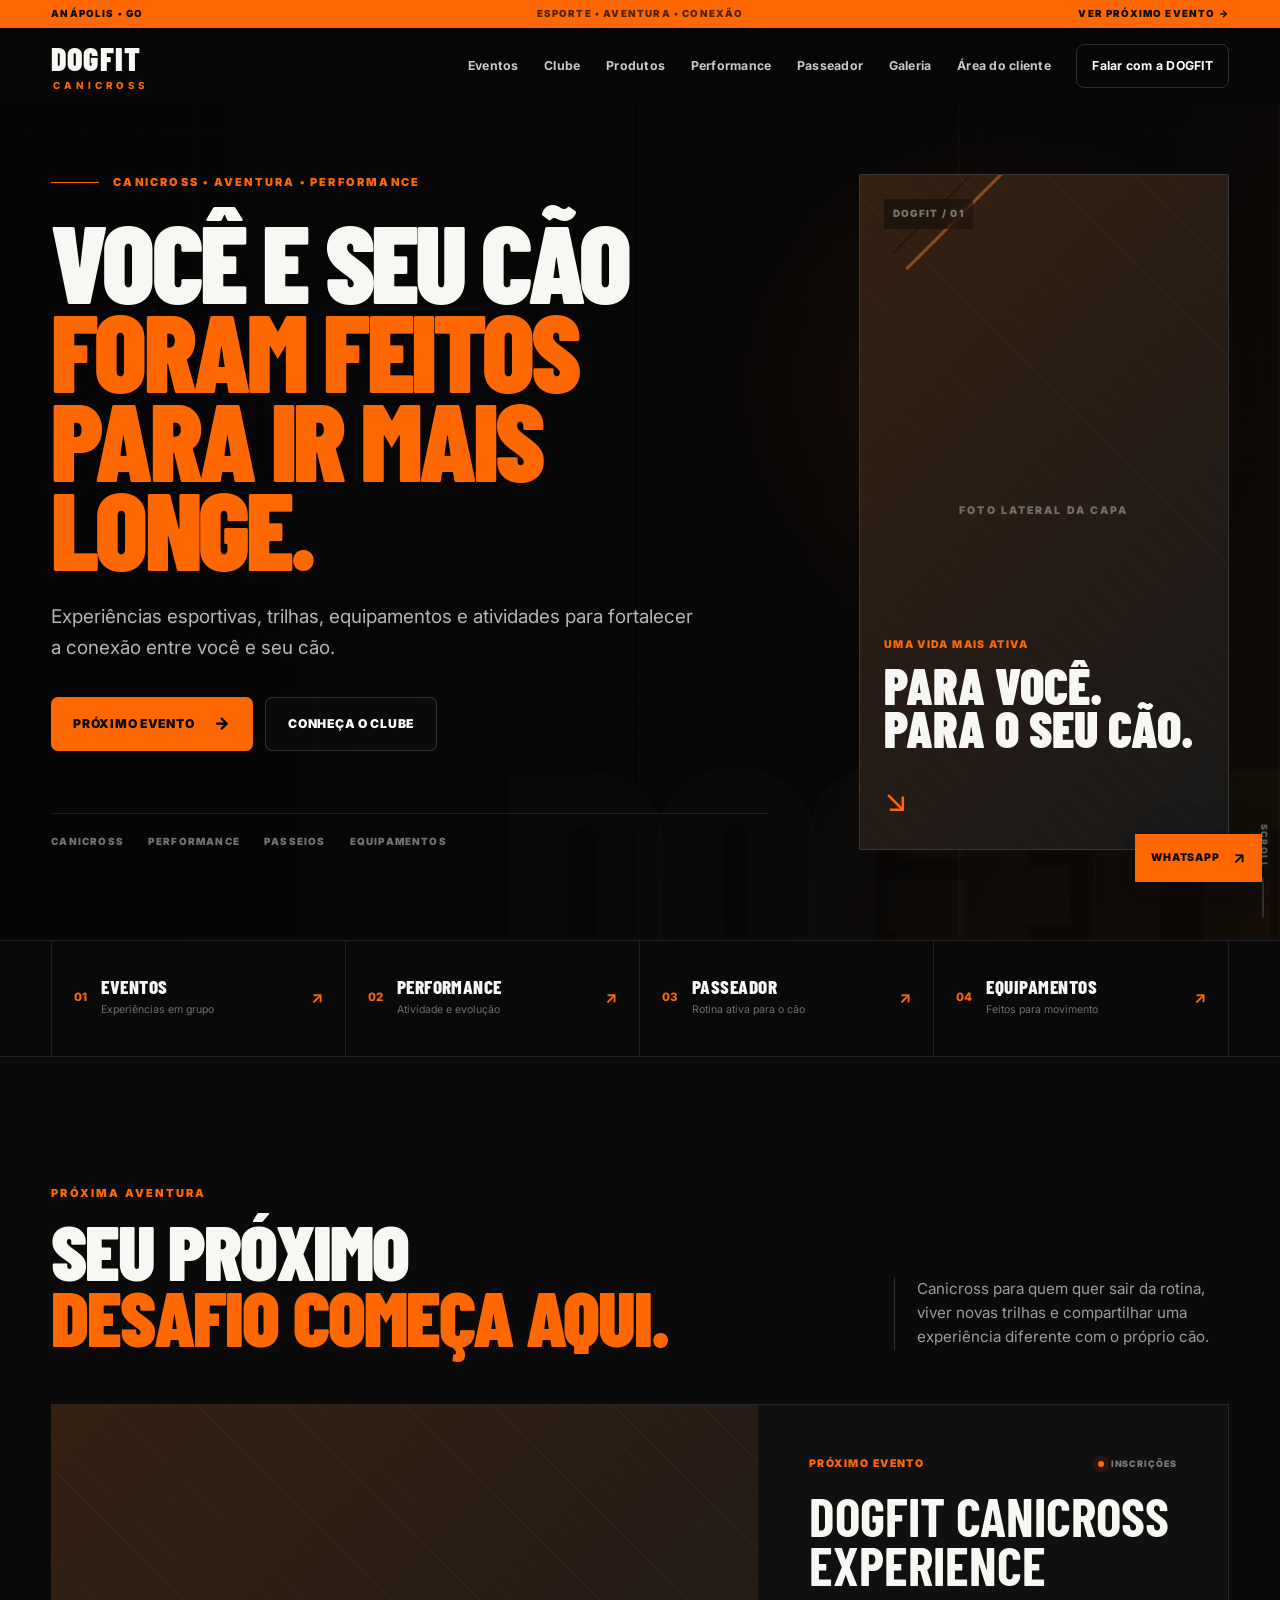
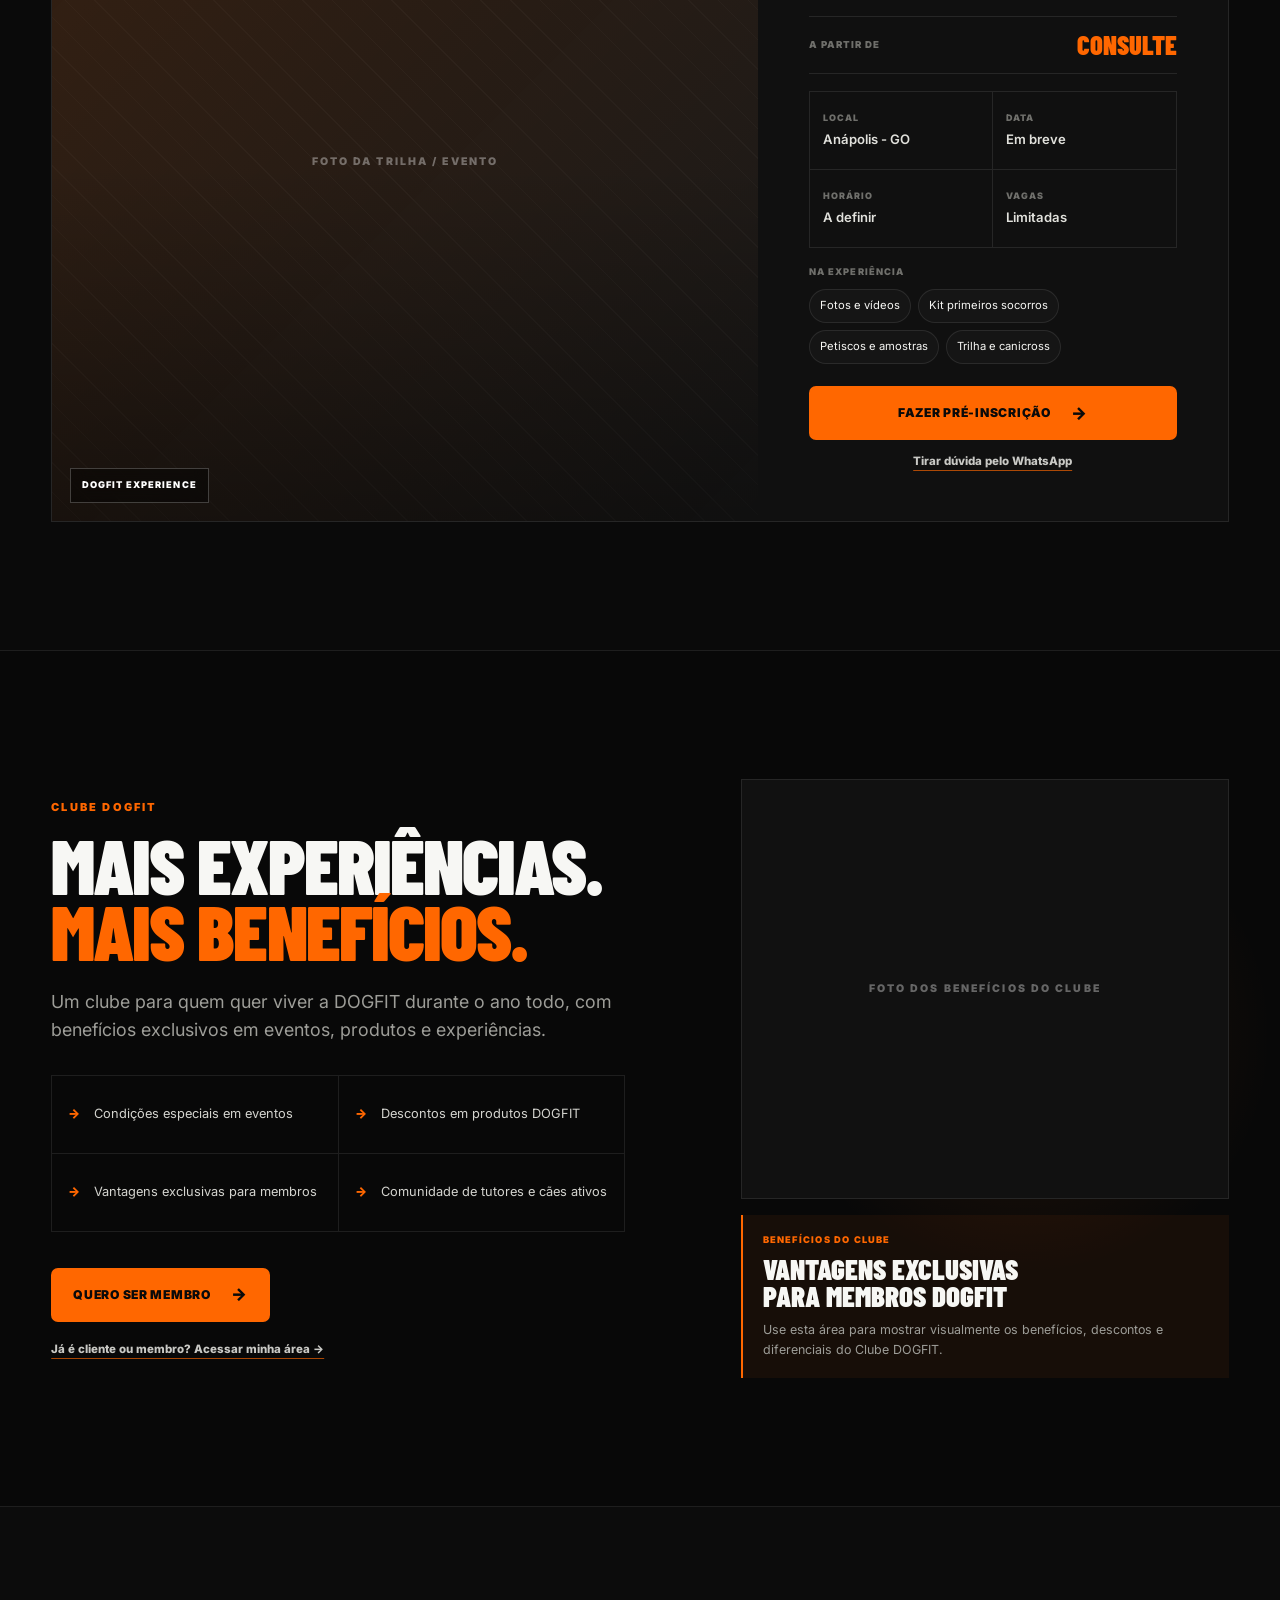
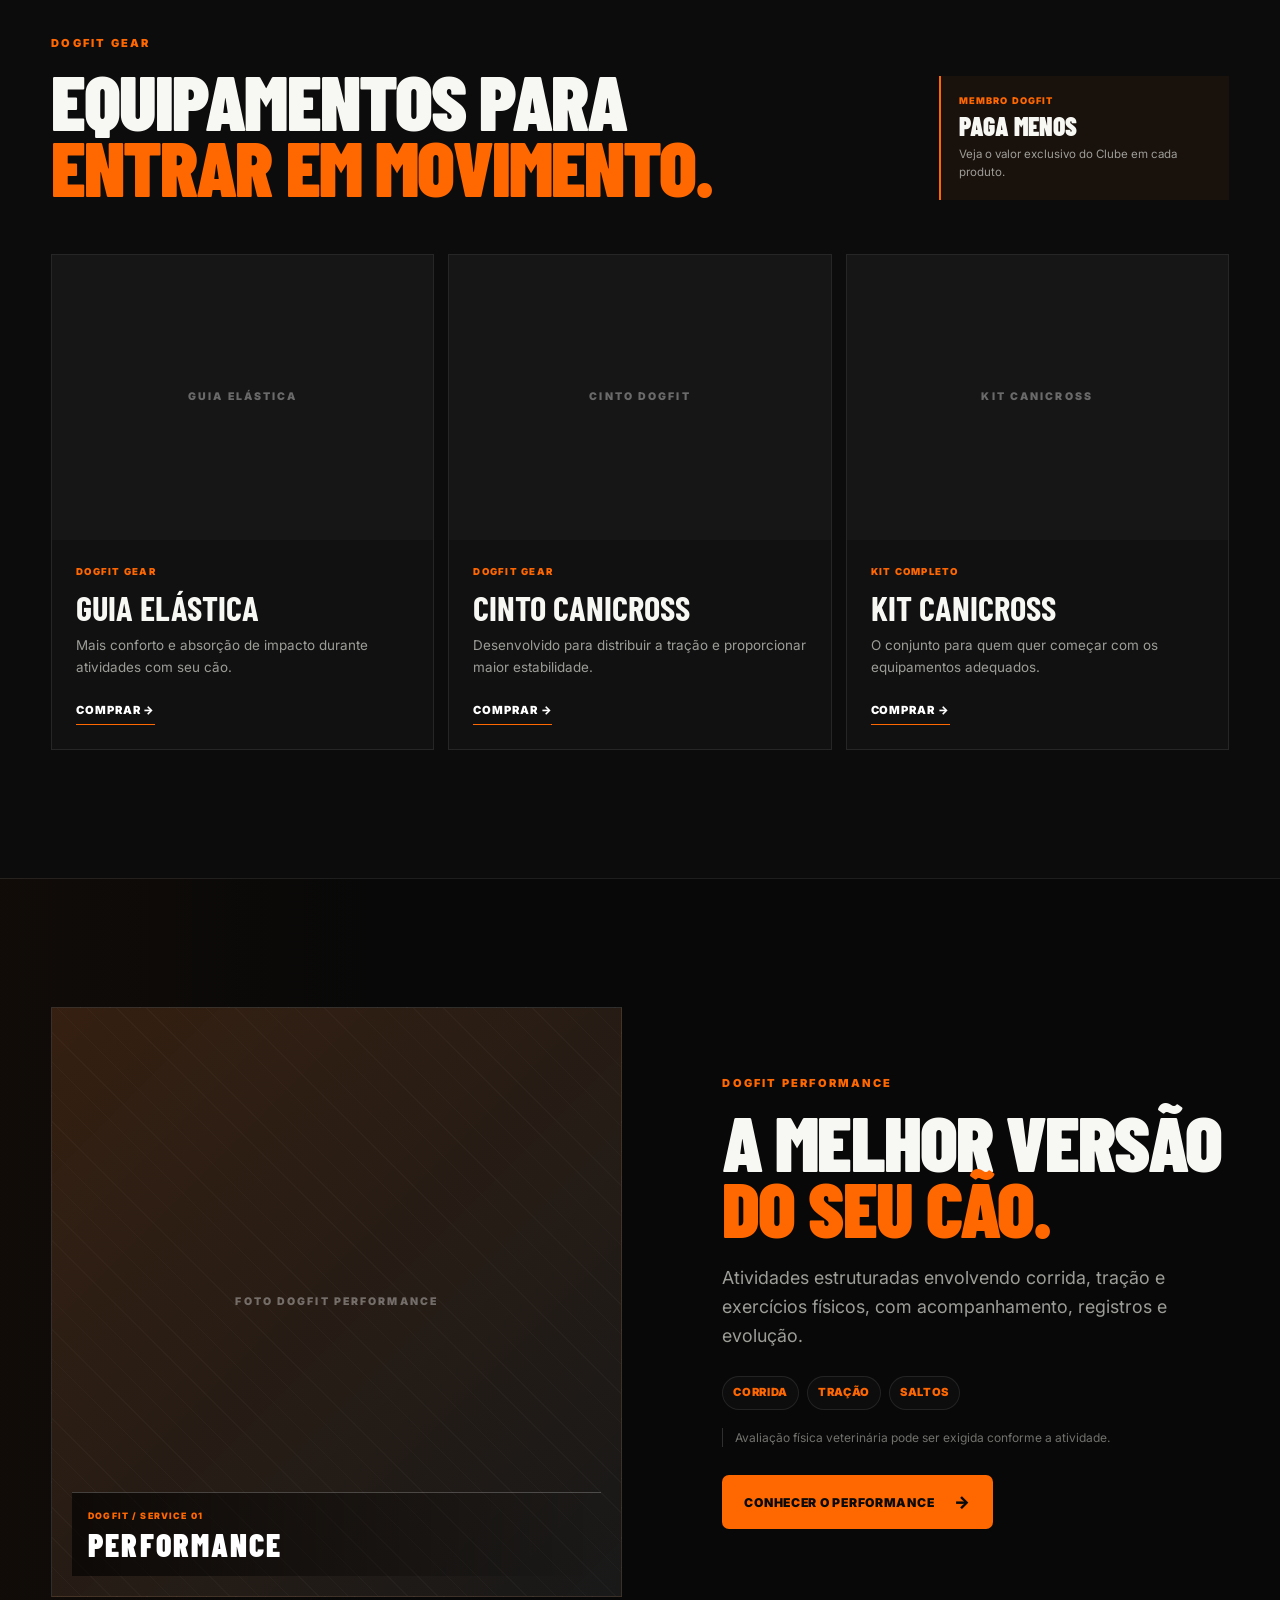
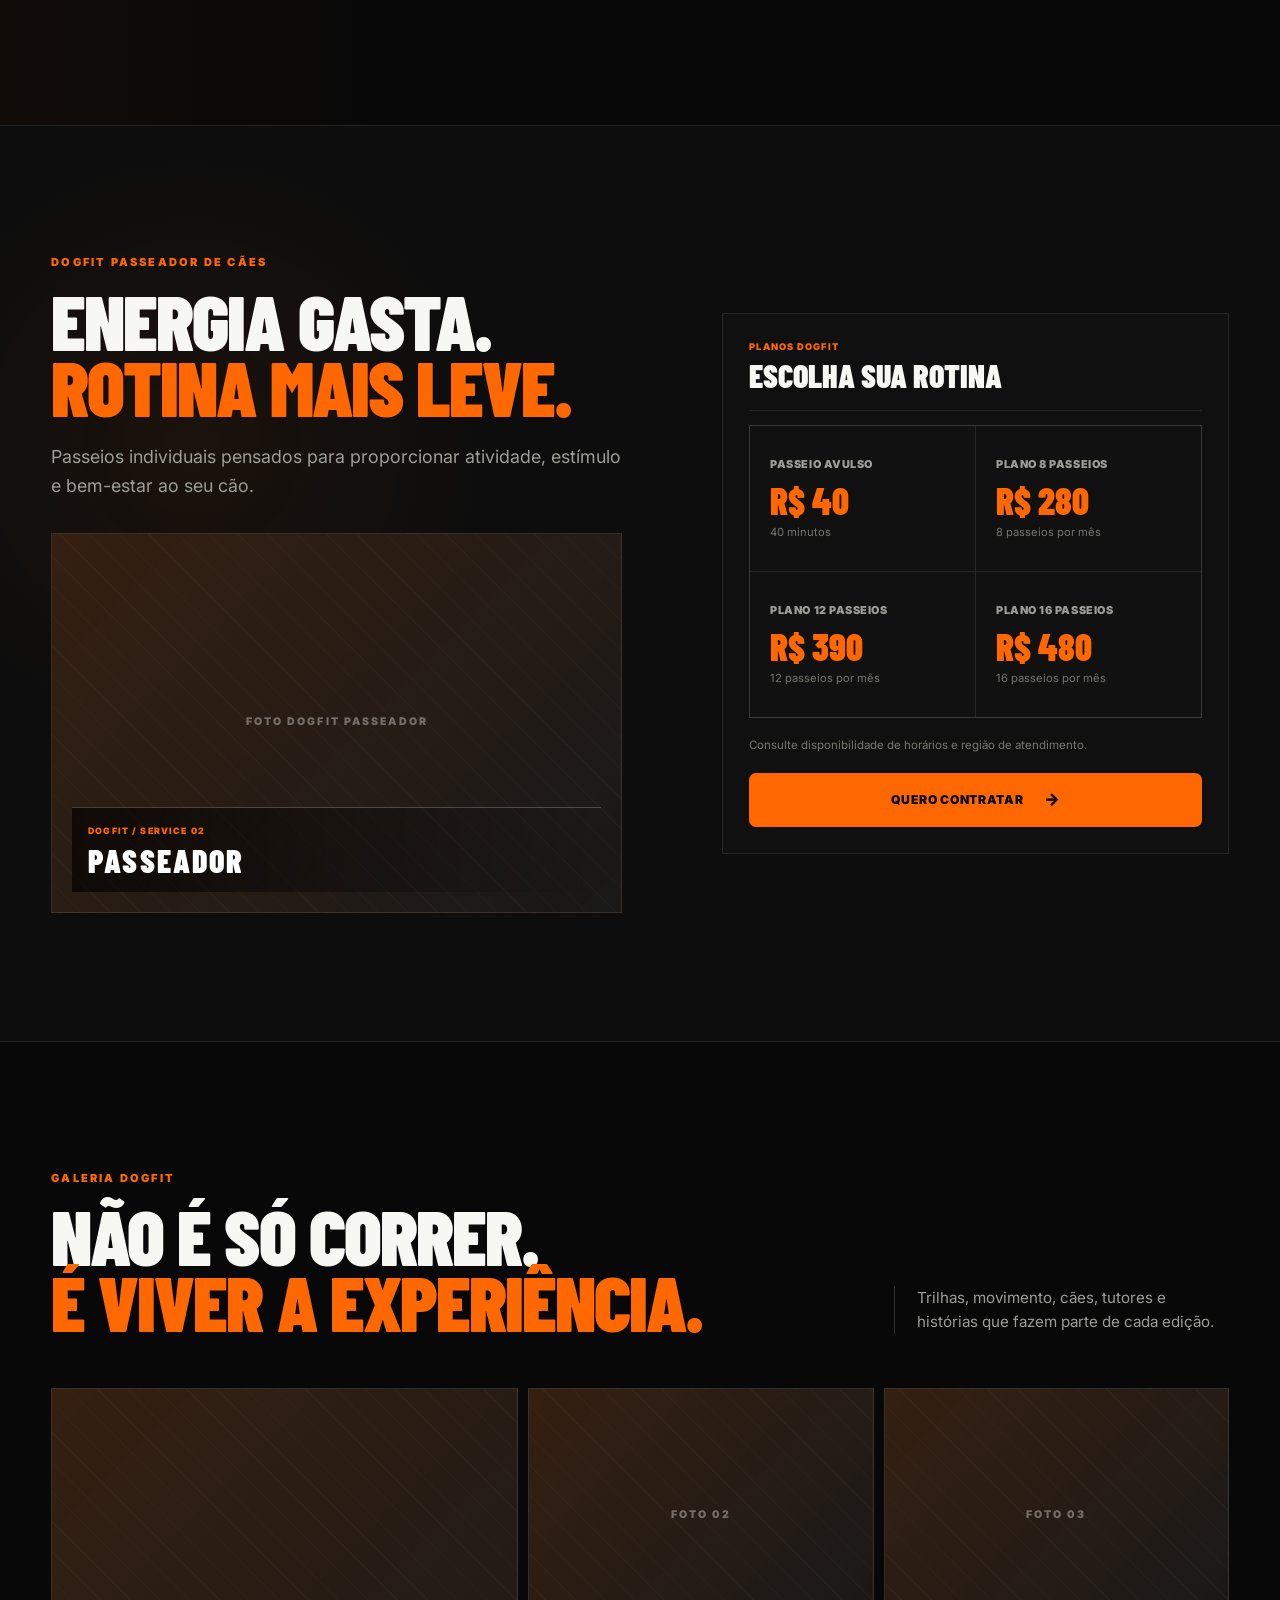
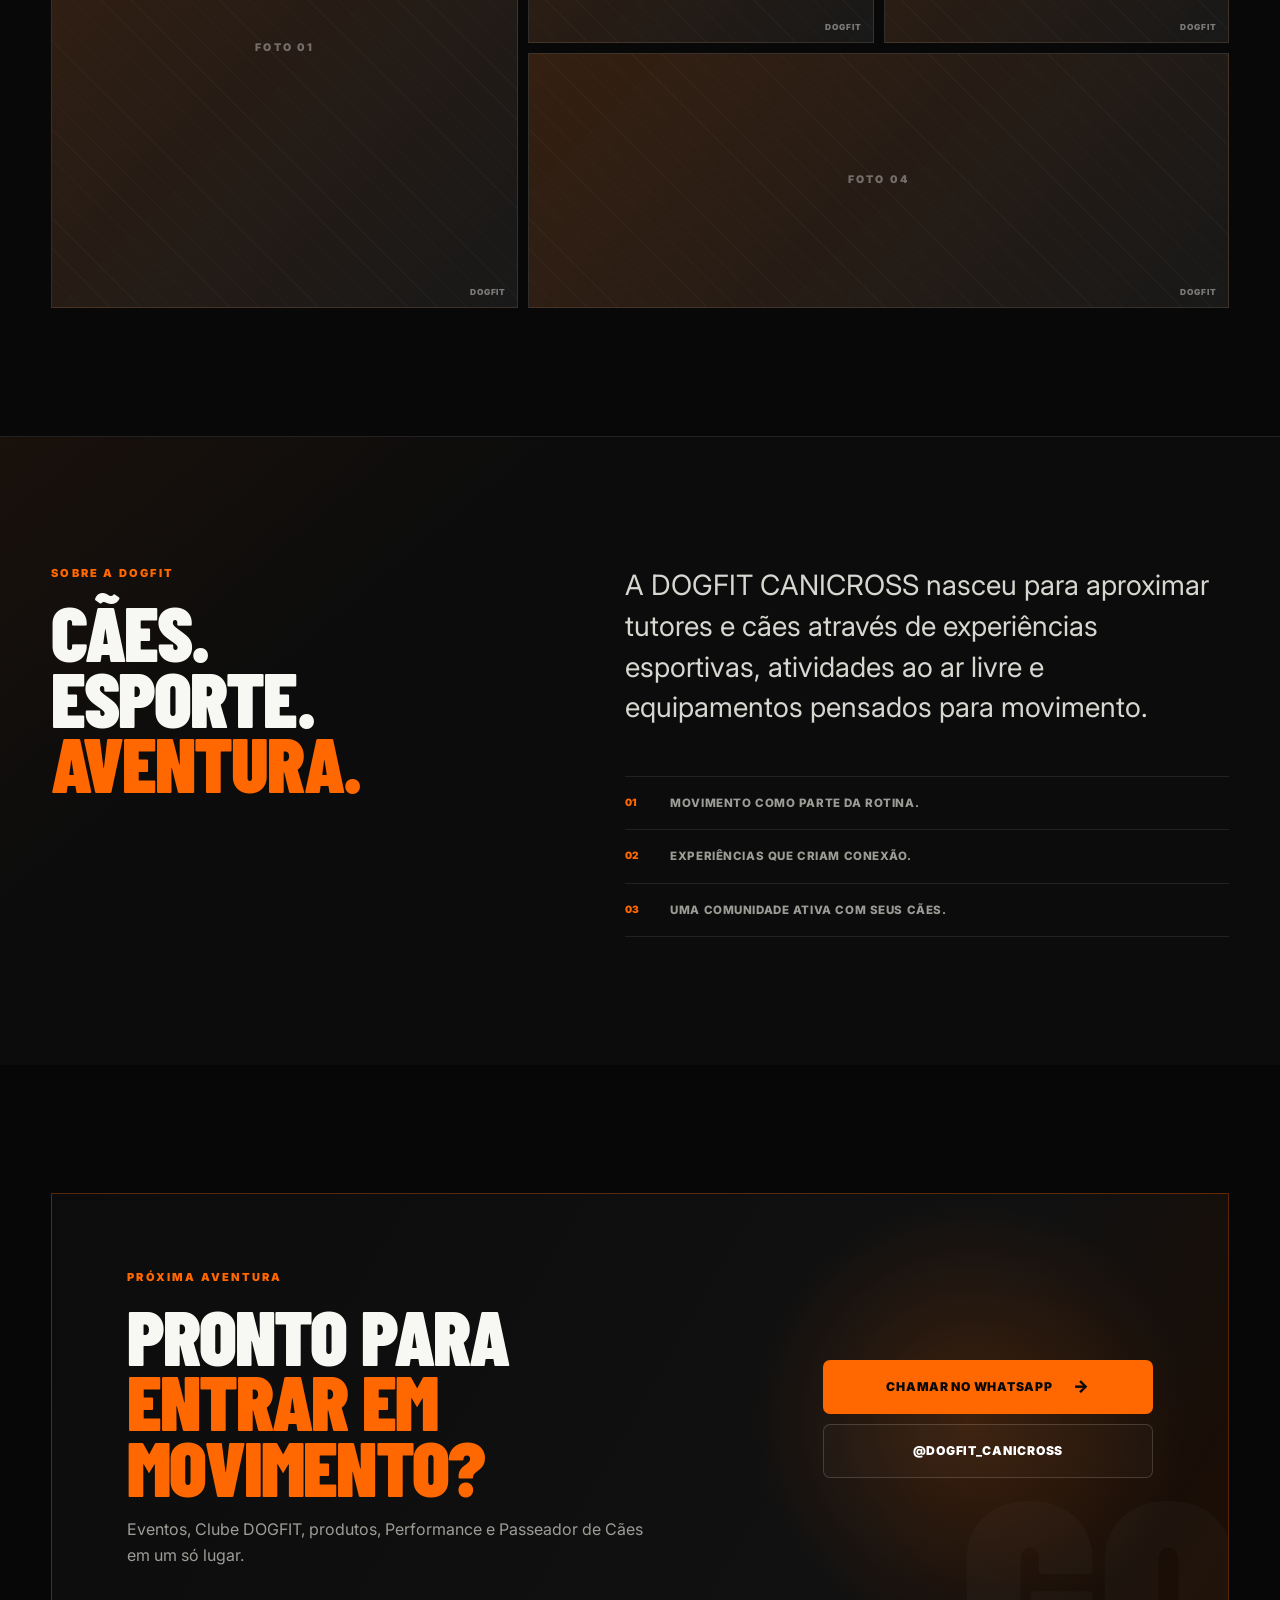
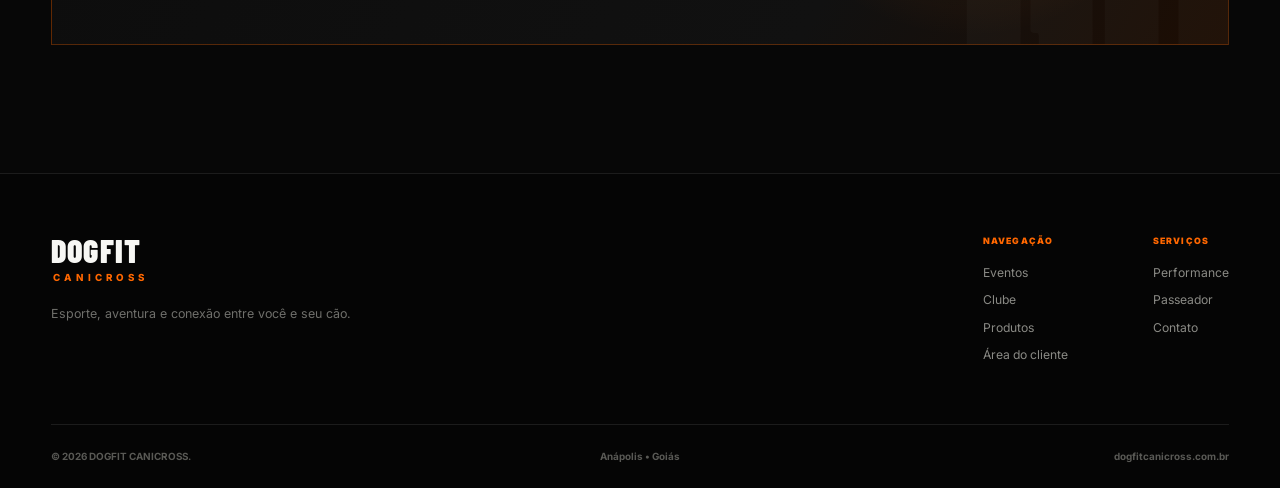
==== commit a92c3b83: "Adiciona pre-inscricoes e area do cliente" ====
--- a/index.html
+++ b/index.html
@@ -41,6 +41,7 @@
         <a href="#performance">Performance</a>
         <a href="#passeador">Passeador</a>
         <a href="#galeria">Galeria</a>
+        <a href="/cliente">Área do cliente</a>
         <a class="nav-cta" href="#contato">Falar com a DOGFIT</a>
       </nav>
     </div>
@@ -139,7 +140,18 @@
       </div>
     </section>
 
-    <section class="section event-section" id="eventos">
+    <nav class="mobile-section-tabs" aria-label="Escolha o que deseja ver">
+      <div class="mobile-tabs-track">
+        <button class="mobile-tab is-active" type="button" data-site-tab="eventos">Eventos</button>
+        <button class="mobile-tab" type="button" data-site-tab="clube">Clube</button>
+        <button class="mobile-tab" type="button" data-site-tab="produtos">Produtos</button>
+        <button class="mobile-tab" type="button" data-site-tab="performance">Performance</button>
+        <button class="mobile-tab" type="button" data-site-tab="passeador">Passeador</button>
+        <button class="mobile-tab" type="button" data-site-tab="galeria">Galeria</button>
+      </div>
+    </nav>
+
+    <section class="section event-section is-active" id="eventos" data-site-panel="eventos">
       <div class="container">
         <div class="section-top reveal">
           <div>
@@ -186,17 +198,21 @@
               <span>Trilha e canicross</span>
             </div>
 
-            <a class="btn btn-primary btn-full whatsapp-link"
-               href="#"
-               data-message="Olá! Quero saber mais sobre o próximo evento da DOGFIT CANICROSS.">
-              QUERO PARTICIPAR <span>→</span>
-            </a>
+            <div class="event-actions">
+              <button class="btn btn-primary btn-full" id="openRegistration" type="button">
+                FAZER PRÉ-INSCRIÇÃO <span>→</span>
+              </button>
+              <a class="event-help-link whatsapp-link" href="#"
+                 data-message="Olá! Quero saber mais sobre o próximo evento da DOGFIT CANICROSS.">
+                Tirar dúvida pelo WhatsApp
+              </a>
+            </div>
           </div>
         </article>
       </div>
     </section>
 
-    <section class="section club-section" id="clube">
+    <section class="section club-section" id="clube" data-site-panel="clube">
       <div class="container club-layout">
         <div class="club-content reveal">
           <p class="eyebrow">CLUBE DOGFIT</p>
@@ -219,6 +235,7 @@
              data-message="Olá! Quero conhecer o Clube DOGFIT CANICROSS.">
             QUERO SER MEMBRO <span>→</span>
           </a>
+          <a class="club-client-link" href="/cliente">Já é cliente ou membro? Acessar minha área →</a>
         </div>
 
         <div class="club-photo-wrap reveal">
@@ -238,7 +255,7 @@
       </div>
     </section>
 
-    <section class="section products-section" id="produtos">
+    <section class="section products-section" id="produtos" data-site-panel="produtos">
       <div class="container">
         <div class="section-top reveal">
           <div>
@@ -296,7 +313,7 @@
       </div>
     </section>
 
-    <section class="section performance-section" id="performance">
+    <section class="section performance-section" id="performance" data-site-panel="performance">
       <div class="container service-layout">
         <div class="performance-visual service-visual placeholder-image reveal">
           <span>FOTO DOGFIT PERFORMANCE</span>
@@ -334,7 +351,7 @@
       </div>
     </section>
 
-    <section class="section walker-section" id="passeador">
+    <section class="section walker-section" id="passeador" data-site-panel="passeador">
       <div class="container walker-layout">
         <div class="walker-copy reveal">
           <p class="eyebrow">DOGFIT PASSEADOR DE CÃES</p>
@@ -399,7 +416,7 @@
       </div>
     </section>
 
-    <section class="section gallery-section" id="galeria">
+    <section class="section gallery-section" id="galeria" data-site-panel="galeria">
       <div class="container">
         <div class="section-top reveal">
           <div>
@@ -466,6 +483,92 @@
     </section>
   </main>
 
+  <div class="registration-modal" id="registrationModal" aria-hidden="true">
+    <div class="registration-backdrop" data-close-registration></div>
+    <section class="registration-dialog" role="dialog" aria-modal="true" aria-labelledby="registrationTitle">
+      <button class="registration-close" type="button" data-close-registration aria-label="Fechar">×</button>
+
+      <div id="registrationFormView">
+        <p class="eyebrow">PRÓXIMO EVENTO</p>
+        <h2 id="registrationTitle">PRÉ-INSCRIÇÃO</h2>
+        <p class="registration-intro">Preencha os dados do participante e do cão. O pagamento será realizado após o envio.</p>
+
+        <form id="eventRegistrationForm" class="registration-form">
+          <label class="registration-field registration-wide">
+            <span>Nome completo</span>
+            <input name="full_name" autocomplete="name" maxlength="180" required>
+          </label>
+          <label class="registration-field">
+            <span>Data de nascimento</span>
+            <input name="birth_date" type="date" autocomplete="bday" required>
+          </label>
+          <label class="registration-field">
+            <span>Número para contato</span>
+            <input name="phone" type="tel" inputmode="tel" autocomplete="tel" maxlength="30" required placeholder="(62) 99999-9999">
+          </label>
+          <label class="registration-field registration-wide">
+            <span>E-mail</span>
+            <input name="email" type="email" autocomplete="email" maxlength="180" required>
+          </label>
+          <label class="registration-field">
+            <span>Nome do cachorro</span>
+            <input name="dog_name" maxlength="120" required>
+          </label>
+          <label class="registration-field">
+            <span>Raça</span>
+            <input name="dog_breed" maxlength="120" required placeholder="Sem raça definida, se for o caso">
+          </label>
+          <label class="registration-field">
+            <span>Quantos cães irá levar?</span>
+            <input name="dog_count" type="number" min="1" max="10" value="1" required>
+          </label>
+          <label class="registration-field">
+            <span>Como é a sociabilidade?</span>
+            <select name="sociability" required>
+              <option value="social">Sociável</option>
+              <option value="selective">Seletivo com alguns cães/pessoas</option>
+              <option value="reactive">Reativo/agressivo</option>
+              <option value="unknown">Ainda não sei informar</option>
+            </select>
+          </label>
+
+          <label class="registration-consent registration-wide">
+            <input name="recreational_terms_accepted" type="checkbox" required>
+            <span>Declaro estar ciente de que o evento possui caráter recreativo, assumindo total responsabilidade por mim e pelo meu animal durante toda a participação no evento. Comprometo-me a manter o cão na guia durante todo o percurso, respeitar as orientações da organização e zelar pela segurança dos demais participantes e animais presentes.</span>
+          </label>
+          <label class="registration-consent registration-wide">
+            <input name="muzzle_terms_accepted" type="checkbox" required>
+            <span>Em caso de cães reativos/agressivos, concorda com o uso obrigatório de focinheira?</span>
+          </label>
+          <label class="registration-consent registration-wide privacy-consent">
+            <input name="privacy_accepted" type="checkbox" required>
+            <span>Autorizo o uso dos dados informados exclusivamente para organizar o evento, comunicar informações da inscrição e manter meu histórico na DOGFIT.</span>
+          </label>
+
+          <p class="registration-error registration-wide" id="registrationError" role="alert"></p>
+          <button class="btn btn-primary registration-wide" type="submit" id="registrationSubmit">
+            ENVIAR PRÉ-INSCRIÇÃO <span>→</span>
+          </button>
+        </form>
+      </div>
+
+      <div class="registration-success" id="registrationSuccess" hidden>
+        <div class="success-mark">✓</div>
+        <p class="eyebrow">DOGFIT CANICROSS</p>
+        <h2>PRÉ-INSCRIÇÃO<br><span>REALIZADA COM SUCESSO!</span></h2>
+        <p>Para finalizar sua inscrição, realize o pagamento na chave PIX:</p>
+        <button class="pix-copy" type="button" data-copy-pix>
+          <small>CHAVE PIX</small>
+          <strong>047.652.591-88</strong>
+          <span>TOQUE PARA COPIAR</span>
+        </button>
+        <p class="registration-code">Código da pré-inscrição: <strong id="registrationCode">—</strong></p>
+        <a class="btn btn-outline" href="/cliente">SALVAR MEUS DADOS / ÁREA DO CLIENTE</a>
+        <button class="registration-done" type="button" data-close-registration>Fechar</button>
+      </div>
+    </section>
+  </div>
+
   <footer class="site-footer">
     <div class="container footer-main">
       <div class="footer-brand-area">
@@ -483,6 +586,7 @@
           <a href="#eventos">Eventos</a>
           <a href="#clube">Clube</a>
           <a href="#produtos">Produtos</a>
+          <a href="/cliente">Área do cliente</a>
         </div>
 
         <div>
--- a/css/style.css
+++ b/css/style.css
@@ -1896,3 +1896,348 @@
 .side-card-index{position:absolute;top:24px;left:24px;z-index:4;background:rgba(0,0,0,.36);backdrop-filter:blur(8px);padding:7px 9px}
 .side-card-bottom{position:absolute;z-index:4;left:24px;right:24px;bottom:24px}
 @media(max-width:1050px){.hero-side-card,.hero-side-photo img{min-height:390px}}
+
+/* =========================================================
+   NAVEGAÇÃO COMPACTA, PRÉ-INSCRIÇÃO E ÁREA DO CLIENTE
+   ========================================================= */
+
+.mobile-section-tabs {
+  display: none;
+}
+
+.event-actions {
+  display: grid;
+  gap: 12px;
+}
+
+.event-actions .btn {
+  border: 0;
+  cursor: pointer;
+}
+
+.event-help-link,
+.club-client-link {
+  color: #c9c9c5;
+  font-size: .72rem;
+  font-weight: 800;
+  text-align: center;
+  text-decoration: underline;
+  text-decoration-color: rgba(255,103,0,.65);
+  text-underline-offset: 5px;
+}
+
+.club-client-link {
+  display: block;
+  width: fit-content;
+  margin-top: 18px;
+  text-align: left;
+}
+
+body.modal-open {
+  overflow: hidden;
+}
+
+.registration-modal {
+  position: fixed;
+  inset: 0;
+  z-index: 3000;
+  display: none;
+  align-items: center;
+  justify-content: center;
+  padding: 24px;
+}
+
+.registration-modal.is-open {
+  display: flex;
+}
+
+.registration-backdrop {
+  position: absolute;
+  inset: 0;
+  background: rgba(0,0,0,.84);
+  backdrop-filter: blur(9px);
+}
+
+.registration-dialog {
+  position: relative;
+  z-index: 1;
+  width: min(920px, 100%);
+  max-height: calc(100svh - 36px);
+  overflow: auto;
+  padding: clamp(26px, 5vw, 54px);
+  background:
+    linear-gradient(135deg, rgba(255,103,0,.08), transparent 34%),
+    #0d0d0d;
+  border: 1px solid rgba(255,103,0,.36);
+  box-shadow: 0 35px 100px rgba(0,0,0,.65);
+}
+
+.registration-close {
+  position: absolute;
+  top: 14px;
+  right: 14px;
+  width: 42px;
+  height: 42px;
+  border: 1px solid var(--line-strong);
+  border-radius: 50%;
+  color: white;
+  background: #161616;
+  font-size: 1.45rem;
+  cursor: pointer;
+}
+
+.registration-dialog h2 {
+  font-size: clamp(3rem, 8vw, 5.5rem);
+}
+
+.registration-intro {
+  color: var(--muted);
+  max-width: 650px;
+  margin: 15px 0 28px;
+}
+
+.registration-form {
+  display: grid;
+  grid-template-columns: 1fr 1fr;
+  gap: 15px;
+}
+
+.registration-field {
+  display: grid;
+  gap: 7px;
+}
+
+.registration-field > span {
+  color: #d6d6d2;
+  font-size: .73rem;
+  font-weight: 800;
+}
+
+.registration-field input,
+.registration-field select {
+  width: 100%;
+  min-height: 50px;
+  border: 1px solid var(--line-strong);
+  border-radius: 7px;
+  padding: 0 14px;
+  color: white;
+  background: #151515;
+  font: inherit;
+}
+
+.registration-field input:focus,
+.registration-field select:focus {
+  outline: 2px solid rgba(255,103,0,.45);
+  border-color: var(--orange);
+}
+
+.registration-field select option {
+  background: #151515;
+}
+
+.registration-wide {
+  grid-column: 1 / -1;
+}
+
+.registration-consent {
+  display: grid;
+  grid-template-columns: 22px 1fr;
+  gap: 12px;
+  align-items: start;
+  padding: 14px;
+  border: 1px solid var(--line);
+  background: rgba(255,255,255,.025);
+  color: #c7c7c2;
+  font-size: .75rem;
+  line-height: 1.5;
+  cursor: pointer;
+}
+
+.registration-consent input {
+  width: 18px;
+  height: 18px;
+  margin-top: 2px;
+  accent-color: var(--orange);
+}
+
+.privacy-consent {
+  border-color: rgba(255,103,0,.28);
+}
+
+.registration-error {
+  min-height: 20px;
+  color: #ff7b7b;
+  font-size: .78rem;
+  font-weight: 700;
+}
+
+.registration-success {
+  max-width: 660px;
+  margin: 0 auto;
+  text-align: center;
+}
+
+.success-mark {
+  width: 74px;
+  height: 74px;
+  display: grid;
+  place-items: center;
+  margin: 0 auto 24px;
+  border-radius: 50%;
+  color: #0b0b0b;
+  background: var(--orange);
+  font-size: 2.4rem;
+  font-weight: 900;
+  box-shadow: 0 0 0 12px rgba(255,103,0,.1);
+}
+
+.registration-success > p:not(.eyebrow):not(.registration-code) {
+  color: var(--muted);
+  margin: 20px auto;
+}
+
+.pix-copy {
+  width: min(100%, 480px);
+  margin: 5px auto 17px;
+  padding: 18px;
+  border: 1px solid var(--orange);
+  color: white;
+  background: rgba(255,103,0,.08);
+  cursor: pointer;
+}
+
+.pix-copy small,
+.pix-copy strong,
+.pix-copy span {
+  display: block;
+}
+
+.pix-copy small,
+.pix-copy span {
+  color: var(--orange);
+  font-size: .58rem;
+  font-weight: 900;
+  letter-spacing: .13em;
+}
+
+.pix-copy strong {
+  margin: 7px 0;
+  font: 900 clamp(2.2rem, 8vw, 4.2rem)/1 "Barlow Condensed", sans-serif;
+}
+
+.registration-code {
+  color: #c6c6c1;
+  margin-bottom: 23px;
+  font-size: .78rem;
+}
+
+.registration-code strong {
+  color: var(--orange);
+}
+
+.registration-done {
+  display: block;
+  margin: 18px auto 0;
+  border: 0;
+  color: var(--muted);
+  background: transparent;
+  text-decoration: underline;
+  cursor: pointer;
+}
+
+@media (max-width: 700px) {
+  .experience-bar {
+    display: none;
+  }
+
+  .mobile-section-tabs {
+    position: sticky;
+    top: var(--header-h);
+    z-index: 900;
+    display: block;
+    border-bottom: 1px solid var(--line);
+    background: rgba(8,8,8,.96);
+    backdrop-filter: blur(16px);
+  }
+
+  .mobile-tabs-track {
+    display: flex;
+    gap: 8px;
+    overflow-x: auto;
+    padding: 10px 4%;
+    scrollbar-width: none;
+  }
+
+  .mobile-tabs-track::-webkit-scrollbar {
+    display: none;
+  }
+
+  .mobile-tab {
+    flex: 0 0 auto;
+    min-height: 40px;
+    padding: 0 15px;
+    border: 1px solid var(--line-strong);
+    border-radius: 999px;
+    color: #bdbdb8;
+    background: #111;
+    font-size: .7rem;
+    font-weight: 900;
+    cursor: pointer;
+  }
+
+  .mobile-tab.is-active {
+    border-color: var(--orange);
+    color: #0b0b0b;
+    background: var(--orange);
+  }
+
+  [data-site-panel] {
+    display: none;
+  }
+
+  [data-site-panel].is-active {
+    display: block;
+  }
+
+  [data-site-panel].section {
+    padding: 55px 0;
+  }
+
+  .about-section,
+  .contact-section {
+    display: none;
+  }
+
+  .hero {
+    min-height: 72svh;
+  }
+
+  .hero-layout {
+    padding: 55px 0;
+  }
+
+  .hero-trust,
+  .hero-scroll {
+    display: none;
+  }
+
+  .registration-modal {
+    padding: 0;
+    align-items: stretch;
+  }
+
+  .registration-dialog {
+    width: 100%;
+    max-height: 100svh;
+    padding: 62px 20px 30px;
+    border: 0;
+  }
+
+  .registration-form {
+    grid-template-columns: 1fr;
+  }
+
+  .registration-wide {
+    grid-column: 1;
+  }
+}
